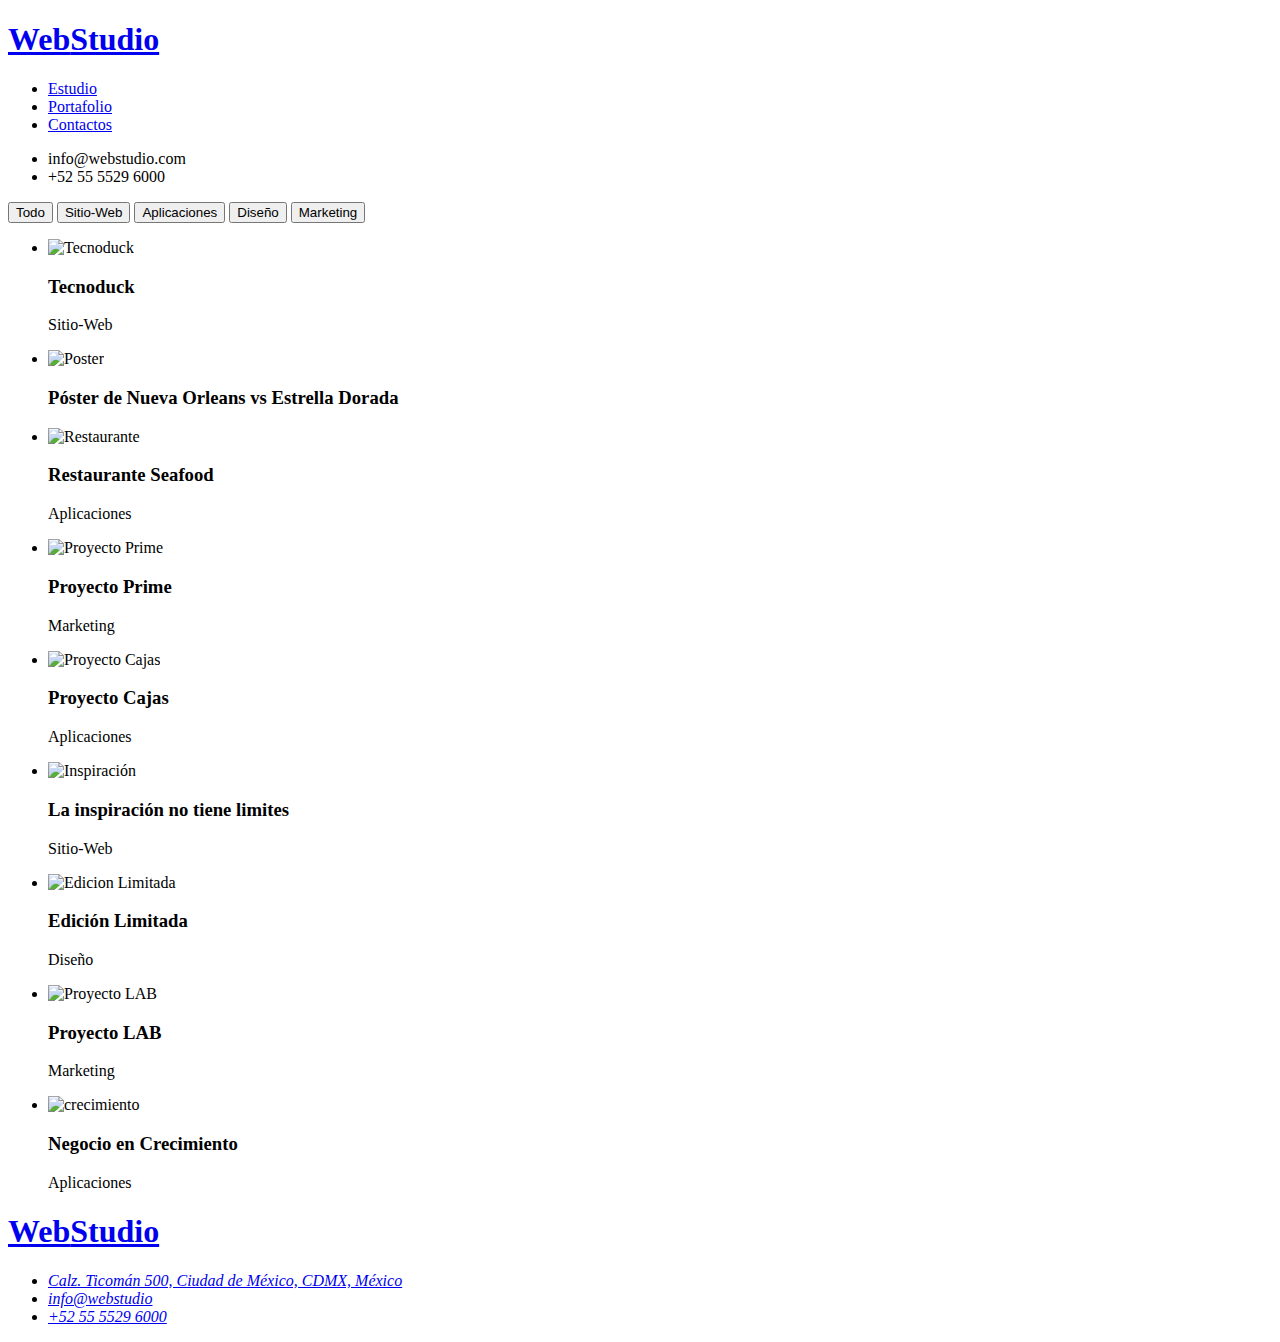
==== portafolio.html @ ca3809b7 "actualizacion 9" ====
<!DOCTYPE html>
<html lang="es">
  <head>
    <meta charset="UTF-8" />
    <meta http-equiv="X-UA-Compatible" content="IE=edge" />
    <meta name="viewport" content="width=device-width, initial-scale=1.0" />
    <title>Document</title>
    <link rel="stylesheet" href="/CSS/styles.css" />
    <link rel="preconnect" href="https://fonts.googleapis.com" />
    <link rel="preconnect" href="https://fonts.gstatic.com" crossorigin />
    <link href="https://fonts.googleapis.com/css2?family=Roboto:wght@900&display=swap"
      rel="stylesheet"
    />
  </head>
  <body>
    <header>
      <a href="#" class="titulo">
        <h1><span>Web</span>Studio</h1>
      <nav>
        <ul class="menu">
          <li><a href="#"> Estudio </a></li>
          <li><a href="portafolio.html">Portafolio </a></li>
          <li><a href="#">Contactos </a></li>
        </ul>
        <ul class="contactos">
          <li><a ref="mailto:info@webstudio.com">info@webstudio.com</a></li>
          <li><a ref="tel:+525555296000">+52 55 5529 6000</a></li>
        </ul>
      </nav>
    </header>
    <main>
      <section>
        <div class="botones"></div>
        <button type="button" class="boton1">Todo</button>
        <button type="button" class="boton2">Sitio-Web</button>
        <button type="button" class="boton3">Aplicaciones</button>
        <button type="button" class="boton4">Diseño</button>
        <button type="button" class="boton5">Marketing</button>
      </section>
      <section class="servicios">
        <ul class="img-container work">
          <li>
            <img
              src="images/tecnoduck.jpg"
              width="370"
              height="294"
              alt="Tecnoduck"
            />
            <h3>Tecnoduck</h3>
            <p>Sitio-Web</p>
          </li>
          <li>
            <img
              src="images/poster.jpg"
              width="370"
              height="294"
              alt="Poster"
            />
            <h3>Póster de Nueva Orleans vs Estrella Dorada</h3>
          </li>
          <li>
            <img
              src="images/restaurante.jpg"
              width="370"
              height="294"
              alt="Restaurante"
            />
            <h3>Restaurante Seafood</h3>
            <p>Aplicaciones</p>
          </li>
          <li>
            <img
              src="images/proyectoprime.jpg"
              width="370"
              height="294"
              alt="Proyecto Prime"
            />
            <h3>Proyecto Prime</h3>
            <p>Marketing</p>
          </li>
          <li>
            <img
              src="images/proyectocajas.jpg"
              width="370"
              height="294"
              alt="Proyecto Cajas"
            />
            <h3>Proyecto Cajas</h3>
            <p>Aplicaciones</p>
          </li>
          <li>
            <img
              src="images/inspiarcion.jpg"
              width="370"
              height="294"
              alt="Inspiración"
            />
            <h3>La inspiración no tiene limites</h3>
            <p>Sitio-Web</p>
          </li>
          <li>
            <img
              src="images/edlimitada.jpg"
              width="370"
              height="294"
              alt="Edicion Limitada"
            />
            <h3>Edición Limitada</h3>
            <p>Diseño</p>
          </li>
          <li>
            <img
              src="images/proyectolab.jpg"
              width="370"
              height="294"
              alt="Proyecto LAB"
            />
            <h3>Proyecto LAB</h3>
            <p>Marketing</p>
          </li>
          <li>
            <img
              src="images/crecimiento.jpg"
              width="370"
              height="294"
              alt="crecimiento"
            />
            <h3>Negocio en Crecimiento</h3>
            <p>Aplicaciones</p>
          </li>
        </ul>
      </section>
    </main>
    <footer>
      <a href="#" class="titulo">
        <h1><span>Web</span>Studio</h1>  </a>
      <address>
        <ul class="nav_contacto">
          <li>
            <a href="https://goo.gl/maps/j6cTYu9XQu7Mtogz7"
              target="_blank" rel="noopener noreferrer">Calz. Ticomán 500, Ciudad de México, CDMX, México</a
            >
          </li>
          <li><a href="mailto:Info@webstudio.com">info@webstudio</a></li>
          <li><a href="tel:+525555296000">+52 55 5529 6000</a></li>
        </ul>
      </address>
    </footer>
  </body>
</html>
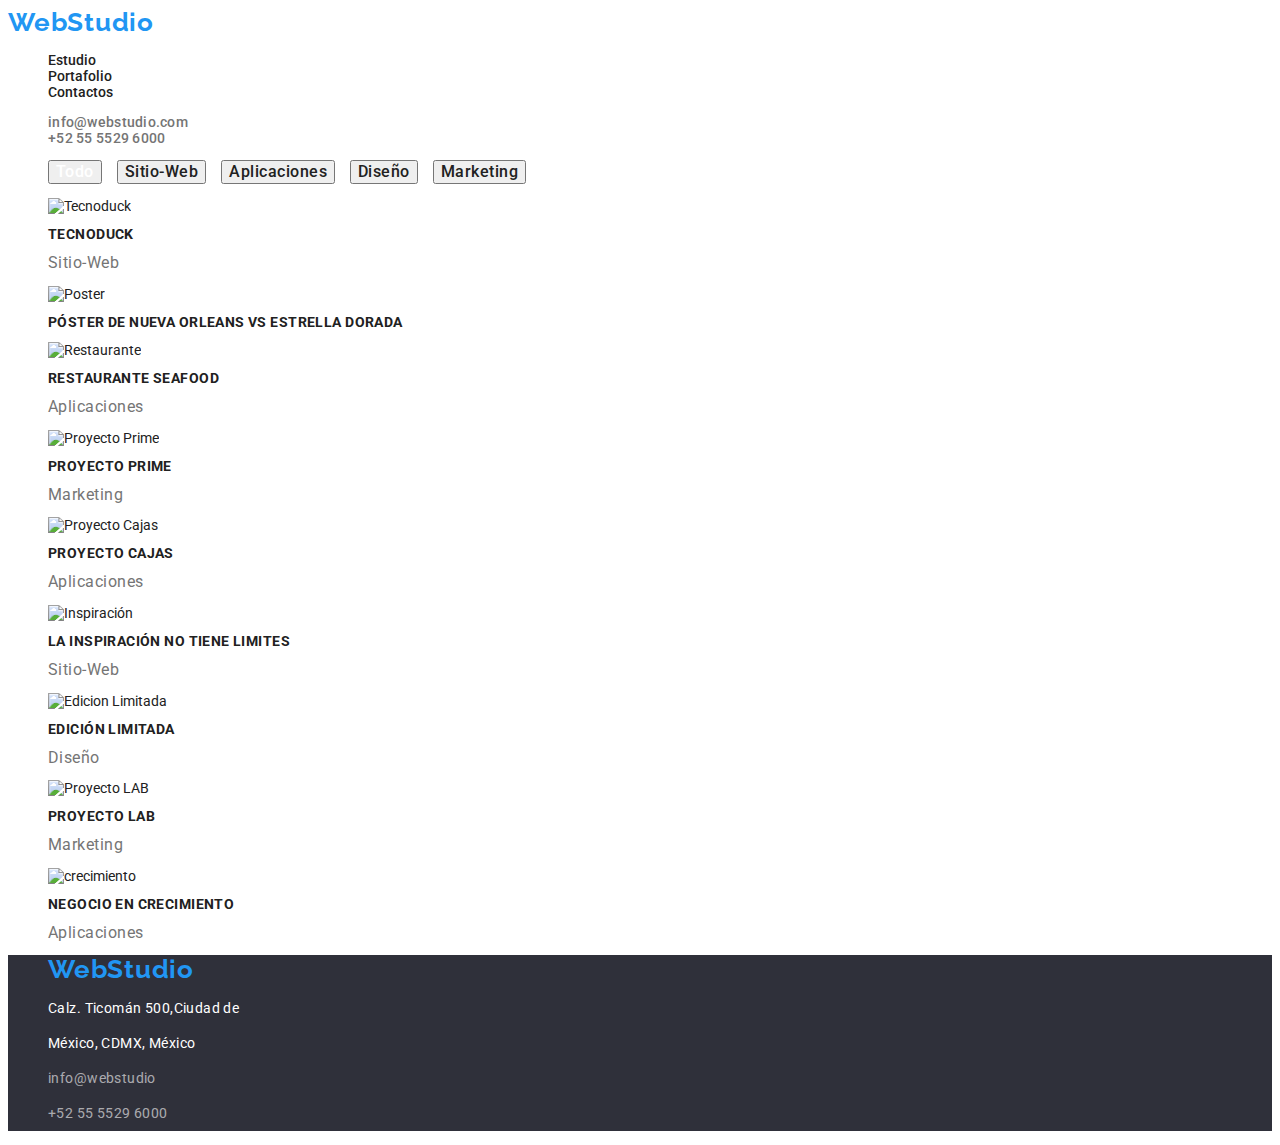
==== commit ad36d633: "act correcciones" ====
--- a/portafolio.html
+++ b/portafolio.html
@@ -5,17 +5,15 @@
     <meta http-equiv="X-UA-Compatible" content="IE=edge" />
     <meta name="viewport" content="width=device-width, initial-scale=1.0" />
     <title>Document</title>
-    <link rel="stylesheet" href="/CSS/styles.css" />
-    <link rel="preconnect" href="https://fonts.googleapis.com" />
-    <link rel="preconnect" href="https://fonts.gstatic.com" crossorigin />
-    <link href="https://fonts.googleapis.com/css2?family=Roboto:wght@900&display=swap"
-      rel="stylesheet"
-    />
+    <link rel="stylesheet" href="./CSS/styles.css" />
+    <link rel="preconnect" href="https://fonts.googleapis.com">
+<link rel="preconnect" href="https://fonts.gstatic.com" crossorigin>
+<link href="https://fonts.googleapis.com/css2?family=Raleway:ital,wght@0,500;0,700;0,900;1,400&family=Roboto:wght@900&display=swap" rel="stylesheet">
   </head>
   <body>
     <header>
       <a href="#" class="titulo">
-        <h1><span>Web</span>Studio</h1>
+        WebStudio
       <nav>
         <ul class="menu">
           <li><a href="#"> Estudio </a></li>
@@ -23,22 +21,29 @@
           <li><a href="#">Contactos </a></li>
         </ul>
         <ul class="contactos">
-          <li><a ref="mailto:info@webstudio.com">info@webstudio.com</a></li>
-          <li><a ref="tel:+525555296000">+52 55 5529 6000</a></li>
+          <li>
+            <a href="mailto:info@webstudio.com" class="correo"
+              >info@webstudio.com</a
+            >
+          </li>
+          <li>
+            <a href="tel:+525555296000" class="telefono">+52 55 5529 6000</a>
+          </li>
         </ul>
       </nav>
     </header>
     <main>
       <section>
-        <div class="botones"></div>
-        <button type="button" class="boton1">Todo</button>
-        <button type="button" class="boton2">Sitio-Web</button>
-        <button type="button" class="boton3">Aplicaciones</button>
-        <button type="button" class="boton4">Diseño</button>
-        <button type="button" class="boton5">Marketing</button>
-      </section>
-      <section class="servicios">
-        <ul class="img-container work">
+        <ul class="botones">
+          <li><button type="button" class="boton1">Todo</button></li>
+          <li><button type="button" class="boton2">Sitio-Web</button></li>
+          <li><button type="button" class="boton3">Aplicaciones</button></li>
+          <li><button type="button" class="boton4">Diseño</button></li>
+          <li><button type="button" class="boton5">Marketing</button></li>
+          
+        </ul>
+        
+              <ul class="img-container work">
           <li>
             <img
               src="images/tecnoduck.jpg"
@@ -132,17 +137,21 @@
       </section>
     </main>
     <footer>
-      <a href="#" class="titulo">
-        <h1><span>Web</span>Studio</h1>  </a>
+      
       <address>
         <ul class="nav_contacto">
           <li>
-            <a href="https://goo.gl/maps/j6cTYu9XQu7Mtogz7"
-              target="_blank" rel="noopener noreferrer">Calz. Ticomán 500, Ciudad de México, CDMX, México</a
-            >
+          <a
+            href="https://goo.gl/maps/j6cTYu9XQu7Mtogz7"
+            target="_blank"
+            rel="noopener noreferrer">
+            <li><a href="#" class="titulo"> WebStudio </a></li>
+            <li>Calz. Ticomán 500,Ciudad de</li>
+            <li>México, CDMX, México</li>
+              </li>            
           </li>
-          <li><a href="mailto:Info@webstudio.com">info@webstudio</a></li>
-          <li><a href="tel:+525555296000">+52 55 5529 6000</a></li>
+          <li><a href="mailto:Info@webstudio.com" class="contact-correo">info@webstudio</a></li>
+          <li><a href="tel:+525555296000" class="contact-telefono">+52 55 5529 6000</a></li>
         </ul>
       </address>
     </footer>
--- a/CSS/styles.css
+++ b/CSS/styles.css
@@ -0,0 +1,327 @@
+body {
+  font-family: 'Roboto', sans-serif;
+  font-size: 14px;
+  font-weight: 400;
+  list-style: 1;
+  color: #212121;
+}
+ul {
+  list-style: none;
+}
+
+a {
+  text-decoration: none;
+  color: currentColor;
+}
+.titulo {
+  text-decoration: none;
+  color: rgba(33, 150, 243, 1);
+  font-family: 'raleway', sans-serif;
+  font-weight: 700;
+  font-size: 26px;
+  line-height: 1.15;
+  text-align: right;
+  letter-spacing: 0.03em;
+}
+
+.menu a {
+  text-decoration: none;
+  font-family: 'Roboto';
+  font-style: normal;
+  font-weight: 500;
+  font-size: 14px;
+  line-height: 0.87;
+}
+.menu a:hover {
+  color: rgba(33, 150, 243, 1);
+}
+.principal {
+  color: rgba(33, 150, 243, 1);
+  text-decoration: none;
+  font-family: 'Roboto';
+  font-style: normal;
+  font-weight: 500;
+  font-size: 14px;
+  line-height: 0.87;
+  letter-spacing: 0.02em;
+}
+.portafolio {
+  color: rgba(33, 33, 33, 1);
+  font-family: 'Roboto';
+  font-style: normal;
+  font-weight: 500;
+  font-size: 14px;
+  line-height: 0.87;
+  letter-spacing: 0.02em;
+}
+
+.contactanos {
+  color: #070707;
+  text-decoration: none;
+}
+.contactanos:hover {
+  color: rgba(33, 150, 243, 1);
+}
+.contactos a {
+  text-decoration: none;
+}
+.contactos a:hover {
+  color: rgba(33, 150, 243, 1);
+}
+.correo {
+  color: rgba(117, 117, 117, 1);
+  font-family: 'Roboto';
+  font-style: normal;
+  font-weight: 500;
+  font-size: 14px;
+  line-height: 0, 87;
+  letter-spacing: 0.02em;
+}
+.correo:hover {
+  color: #2196f3;
+}
+.telefono {
+  color: rgba(117, 117, 117, 1);
+  font-family: 'Roboto';
+  font-style: normal;
+  font-weight: 500;
+  font-size: 14px;
+  line-height: 0.87;
+  letter-spacing: 0.02em;
+}
+
+.introduccion > h1 {
+  color: rgb(241, 241, 245);
+  background-color: #2f303a;
+  font-family: 'Roboto';
+  font-style: normal;
+  font-weight: 900;
+  font-size: 44px;
+  line-height: 1.36;
+  text-align: center;
+  letter-spacing: 0.02em;
+  text-transform: uppercase;
+}
+.mi-boton {
+  color: rgba(255, 255, 255, 1);
+  background-color: #2196f3;
+  width: 197;
+  height: 30;
+  text-align: center;
+  font-family: 'Roboto';
+  font-style: normal;
+  font-weight: 700;
+  font-size: 16px;
+  line-height: 2;
+  display: flex;
+  align-items: center;
+  text-align: center;
+  margin-left: auto;
+  margin-right: auto;
+  flex: none;
+  order: 0;
+  flex-grow: 0;
+}
+.servicios-prestados {
+  color: rgba(117, 117, 117, 1);
+  font-family: 'Roboto';
+  font-style: normal;
+  font-weight: 400;
+  font-size: 0.87;
+  line-height: 24px;
+}
+h3 {
+  color: #212121;
+  font-family: 'Roboto';
+  font-style: normal;
+  font-weight: 700;
+  font-size: 14px;
+  line-height: 0.87;
+  letter-spacing: 0.03em;
+  text-transform: uppercase;
+}
+h2 {
+  color: #212121;
+  font-family: 'Roboto';
+  font-style: normal;
+  font-weight: 700;
+  font-size: 36px;
+  line-height: 1.16;
+  text-align: center;
+  letter-spacing: 0.03em;
+}
+.img-container-work {
+  height: 323.7;
+  left: 215;
+  top: 1092.3;
+  background: url(.jpg);
+  mix-blend-mode: normal;
+}
+.computador {
+  width: 373.16px;
+  height: 323.7px;
+  left: 215px;
+  top: 1092.3px;
+  background: url();
+  mix-blend-mode: normal;
+}
+.celular {
+  width: 373.16px;
+  height: 323.7px;
+  left: 618.42px;
+  top: 1092.3px;
+  background: url();
+}
+.tablet {
+  width: 373.16px;
+  height: 323.7px;
+  left: 1015px;
+  top: 1092px;
+  background: url();
+}
+.img-container-team {
+  height: 260;
+  left: 515;
+  top: 1696;
+  background: url(.jpg);
+  border-radius: 0px;
+  mix-blend-mode: normal;
+}
+
+p {
+  color: #757575;
+  font-family: 'Roboto';
+  font-style: normal;
+  font-weight: 400;
+  font-size: 16px;
+  line-height: 0.84;
+  letter-spacing: 0.03em;
+}
+.ubicacion {
+  color: #ffffff;
+}
+
+.profesion {
+  color: #212121;
+  font-family: 'Roboto';
+  font-style: normal;
+  font-weight: 500;
+  font-size: 16px;
+  line-height: 0.84;
+
+  letter-spacing: 0.03em;
+}
+.nav_contacto {
+  background-color: #2f303a;
+  color: #ffffff;
+  font-family: 'Roboto';
+  font-style: normal;
+  font-weight: 400;
+  font-size: 14px;
+  line-height: 2.5;
+  letter-spacing: 0.03em;
+}
+.contact-correo {
+  color: rgba(255, 255, 255, 0.6);
+  font-family: 'Roboto';
+  font-style: normal;
+  font-weight: 400;
+  font-size: 14px;
+  line-height: 24px;
+  letter-spacing: 0.03em;
+}
+.contact-correo:hover {
+  color: #2196f3;
+}
+.contact-telefono {
+  color: rgba(255, 255, 255, 0.6);
+  font-family: 'Roboto';
+  font-style: normal;
+  font-weight: 400;
+  font-size: 14px;
+  line-height: 24px;
+  letter-spacing: 0.03em;
+}
+.contact-telefono:hover {
+  color: #2196f3;
+}
+/*Estilos portafolio*/
+.botones {
+  display: flex;
+}
+.boton1 {
+  font-family: 'Roboto';
+  font-style: normal;
+  font-weight: 500;
+  font-size: 16px;
+  line-height: 1.15;
+  text-align: center;
+  letter-spacing: 0.03em;
+  color: #ffffff;
+  margin-right: 15px;
+}
+.boton1:hover {
+  background: rgba(33, 150, 243, 1);
+}
+.boton2 {
+  font-family: 'Roboto';
+  font-style: normal;
+  font-weight: 500;
+  font-size: 16px;
+  line-height: 1.15;
+  text-align: center;
+  letter-spacing: 0.03em;
+  color: #212121;
+  margin-right: 15px;
+}
+.boton2:hover {
+  background: rgba(33, 150, 243, 1);
+}
+.boton3 {
+  font-family: 'Roboto';
+  font-style: normal;
+  font-weight: 500;
+  font-size: 16px;
+  line-height: 1.15;
+  text-align: center;
+  letter-spacing: 0.03em;
+  color: #212121;
+  margin-right: 15px;
+}
+.boton3:hover {
+  background: rgba(33, 150, 243, 1);
+}
+.boton4 {
+  font-family: 'Roboto';
+  font-style: normal;
+  font-weight: 500;
+  font-size: 16px;
+  line-height: 1.15;
+  text-align: center;
+  letter-spacing: 0.03em;
+  color: #212121;
+  margin-right: 15px;
+}
+.boton4:hover {
+  background: rgba(33, 150, 243, 1);
+}
+.boton5 {
+  font-family: 'Roboto';
+  font-style: normal;
+  font-weight: 500;
+  font-size: 16px;
+  line-height: 1.15;
+  text-align: center;
+  letter-spacing: 0.03em;
+  color: #212121;
+  margin-right: 15px;
+}
+.boton5:hover {
+  background: rgba(33, 150, 243, 1);
+}
+.servicios {
+  width: 370;
+  height: 294;
+  top: 274;
+  left: 215;
+}
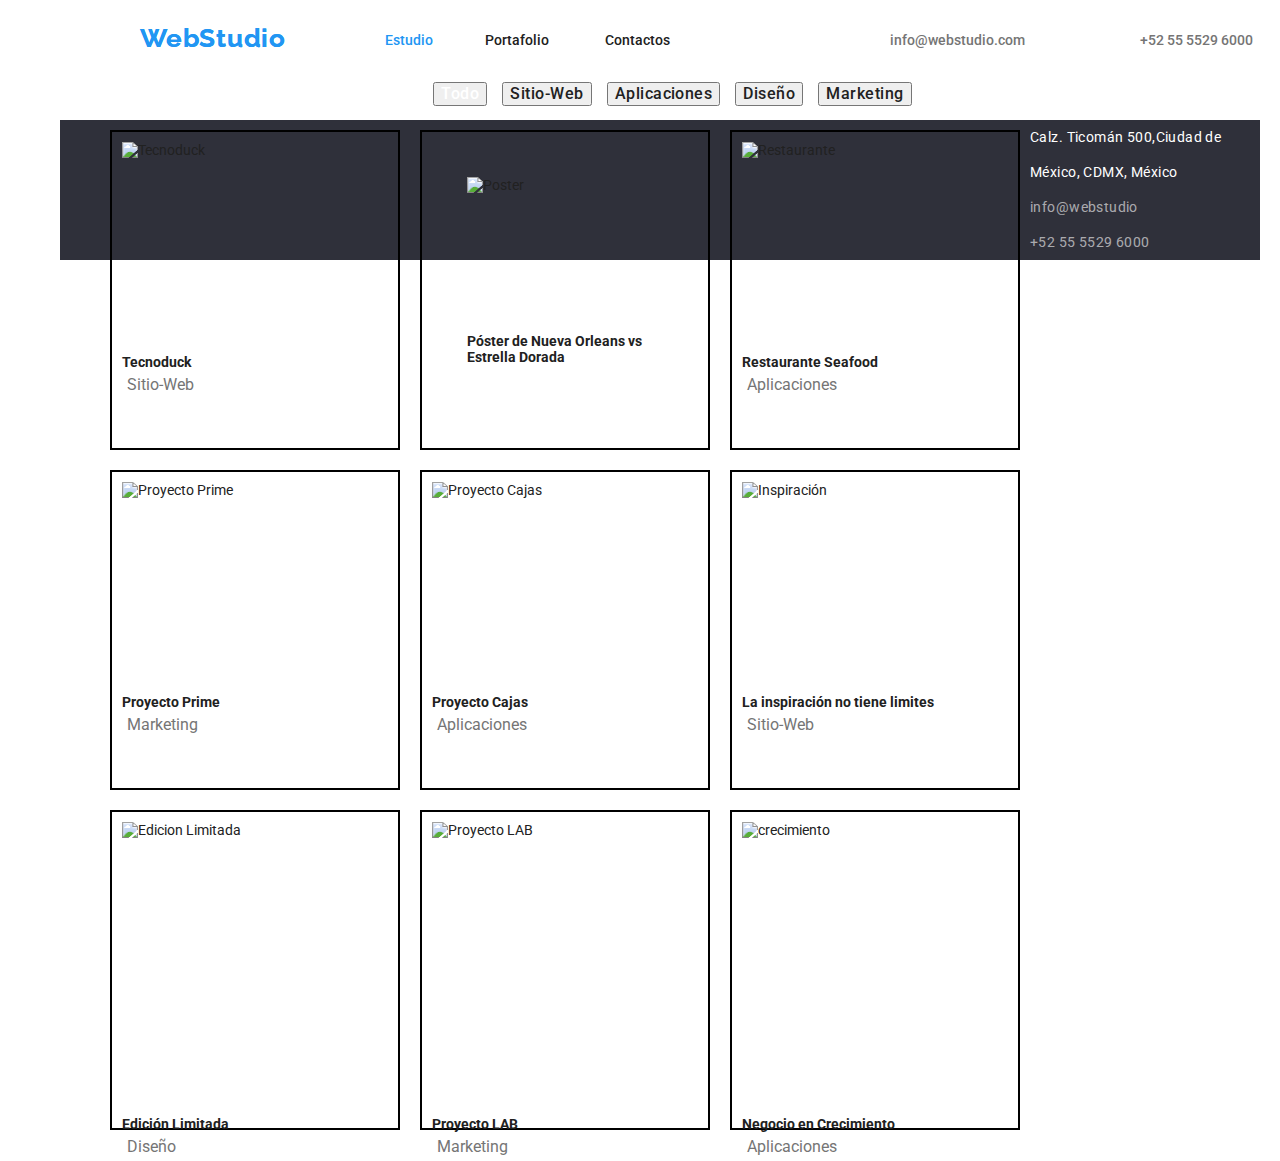
==== commit 58a82d39: "first commit" ====
--- a/portafolio.html
+++ b/portafolio.html
@@ -6,153 +6,189 @@
     <meta name="viewport" content="width=device-width, initial-scale=1.0" />
     <title>Document</title>
     <link rel="stylesheet" href="./CSS/styles.css" />
-    <link rel="preconnect" href="https://fonts.googleapis.com">
-<link rel="preconnect" href="https://fonts.gstatic.com" crossorigin>
-<link href="https://fonts.googleapis.com/css2?family=Raleway:ital,wght@0,500;0,700;0,900;1,400&family=Roboto:wght@900&display=swap" rel="stylesheet">
+    <link
+      rel="stylesheet"
+      href="https://cdnjs.cloudflare.com/ajax/libs/normalize/8.0.1/normalize.min.css"
+    />
+    <link rel="preconnect" href="https://fonts.googleapis.com" />
+    <link rel="preconnect" href="https://fonts.gstatic.com" crossorigin />
+    <link
+      href="https://fonts.googleapis.com/css2?family=Raleway:ital,wght@0,500;0,700;0,900;1,400&family=Roboto:wght@900&display=swap"
+      rel="stylesheet"
+    />
   </head>
-  <body>
+  <body class="contenedor">
     <header>
-      <a href="#" class="titulo">
-        WebStudio
       <nav>
-        <ul class="menu">
-          <li><a href="#"> Estudio </a></li>
-          <li><a href="portafolio.html">Portafolio </a></li>
-          <li><a href="#">Contactos </a></li>
-        </ul>
-        <ul class="contactos">
-          <li>
-            <a href="mailto:info@webstudio.com" class="correo"
-              >info@webstudio.com</a
-            >
-          </li>
-          <li>
-            <a href="tel:+525555296000" class="telefono">+52 55 5529 6000</a>
-          </li>
-        </ul>
+        <div class="encabezado">
+          <a href="#" class="titulo">WebStudio</a>
+          <ul class="menu">
+            <li><a href="#" class="principal"> Estudio </a></li>
+            <li>
+              <a href="portafolio.html " class="portafolio">Portafolio </a>
+            </li>
+            <li><a href="#" class="contactos">Contactos </a></li>
+            <li>
+              <a href="mailto:info@webstudio.com" class="correo"
+                >info@webstudio.com</a
+              >
+            </li>
+            <li>
+              <a href="tel:+525555296000" class="telefono">+52 55 5529 6000</a>
+            </li>
+          </ul>
+        </div>
       </nav>
     </header>
-    <main>
-      <section>
-        <ul class="botones">
-          <li><button type="button" class="boton1">Todo</button></li>
-          <li><button type="button" class="boton2">Sitio-Web</button></li>
-          <li><button type="button" class="boton3">Aplicaciones</button></li>
-          <li><button type="button" class="boton4">Diseño</button></li>
-          <li><button type="button" class="boton5">Marketing</button></li>
-          
-        </ul>
-        
-              <ul class="img-container work">
-          <li>
-            <img
-              src="images/tecnoduck.jpg"
-              width="370"
-              height="294"
-              alt="Tecnoduck"
-            />
-            <h3>Tecnoduck</h3>
-            <p>Sitio-Web</p>
-          </li>
-          <li>
-            <img
-              src="images/poster.jpg"
-              width="370"
-              height="294"
-              alt="Poster"
-            />
-            <h3>Póster de Nueva Orleans vs Estrella Dorada</h3>
-          </li>
-          <li>
-            <img
-              src="images/restaurante.jpg"
-              width="370"
-              height="294"
-              alt="Restaurante"
-            />
-            <h3>Restaurante Seafood</h3>
-            <p>Aplicaciones</p>
-          </li>
-          <li>
-            <img
-              src="images/proyectoprime.jpg"
-              width="370"
-              height="294"
-              alt="Proyecto Prime"
-            />
-            <h3>Proyecto Prime</h3>
-            <p>Marketing</p>
-          </li>
-          <li>
-            <img
-              src="images/proyectocajas.jpg"
-              width="370"
-              height="294"
-              alt="Proyecto Cajas"
-            />
-            <h3>Proyecto Cajas</h3>
-            <p>Aplicaciones</p>
-          </li>
-          <li>
-            <img
-              src="images/inspiarcion.jpg"
-              width="370"
-              height="294"
-              alt="Inspiración"
-            />
-            <h3>La inspiración no tiene limites</h3>
-            <p>Sitio-Web</p>
-          </li>
-          <li>
-            <img
-              src="images/edlimitada.jpg"
-              width="370"
-              height="294"
-              alt="Edicion Limitada"
-            />
-            <h3>Edición Limitada</h3>
-            <p>Diseño</p>
-          </li>
-          <li>
-            <img
-              src="images/proyectolab.jpg"
-              width="370"
-              height="294"
-              alt="Proyecto LAB"
-            />
-            <h3>Proyecto LAB</h3>
-            <p>Marketing</p>
-          </li>
-          <li>
-            <img
-              src="images/crecimiento.jpg"
-              width="370"
-              height="294"
-              alt="crecimiento"
-            />
-            <h3>Negocio en Crecimiento</h3>
-            <p>Aplicaciones</p>
-          </li>
-        </ul>
+    <main class="contenedor-portafolio">
+      <section class="container-botones">
+        <div>
+          <ul class="botones">
+            <li><button type="button" class="boton1">Todo</button></li>
+            <li><button type="button" class="boton2">Sitio-Web</button></li>
+            <li><button type="button" class="boton3">Aplicaciones</button></li>
+            <li><button type="button" class="boton4">Diseño</button></li>
+            <li><button type="button" class="boton5">Marketing</button></li>
+          </ul>
+        </div>
+        <div>
+          <ul class="img-container work">
+            <div class="img1">
+              <li>
+                <img
+                  src="images/tecnoduck.jpg"
+                  width="370"
+                  height="294"
+                  alt="Tecnoduck"
+                />
+                <h3>Tecnoduck</h3>
+                <p>Sitio-Web</p>
+              </li>
+            </div>
+
+            <div class="img2">
+              <li>
+                <img
+                  src="images/poster.jpg"
+                  width="370"
+                  height="294"
+                  alt="Poster"
+                />
+                <h3>Póster de Nueva Orleans vs Estrella Dorada</h3>
+              </li>
+            </div>
+
+            <div class="img3">
+              <li>
+                <img
+                  src="images/restaurante.jpg"
+                  width="370"
+                  height="294"
+                  alt="Restaurante"
+                />
+                <h3>Restaurante Seafood</h3>
+                <p>Aplicaciones</p>
+              </li>
+            </div>
+
+            <div class="img4">
+              <li>
+                <img
+                  src="images/proyectoprime.jpg"
+                  width="370"
+                  height="294"
+                  alt="Proyecto Prime"
+                />
+                <h3>Proyecto Prime</h3>
+                <p>Marketing</p>
+              </li>
+            </div>
+
+            <div class="img5">
+              <li>
+                <img
+                  src="images/proyectocajas.jpg"
+                  width="370"
+                  height="294"
+                  alt="Proyecto Cajas"
+                />
+                <h3>Proyecto Cajas</h3>
+                <p>Aplicaciones</p>
+              </li>
+            </div>
+
+            <div class="img6">
+              <li>
+                <img
+                  src="images/inspiarcion.jpg"
+                  width="370"
+                  height="294"
+                  alt="Inspiración"
+                />
+                <h3>La inspiración no tiene limites</h3>
+                <p>Sitio-Web</p>
+              </li>
+            </div>
+
+            <div class="img7">
+              <li>
+                <img
+                  src="images/edlimitada.jpg"
+                  width="370"
+                  height="294"
+                  alt="Edicion Limitada"
+                />
+                <h3>Edición Limitada</h3>
+                <p>Diseño</p>
+              </li>
+            </div>
+
+            <div class="img8">
+              <li>
+                <img
+                  src="images/proyectolab.jpg"
+                  width="370"
+                  height="294"
+                  alt="Proyecto LAB"
+                />
+                <h3>Proyecto LAB</h3>
+                <p>Marketing</p>
+              </li>
+            </div>
+
+            <div class="img9">
+              <li>
+                <img
+                  src="images/crecimiento.jpg"
+                  width="370"
+                  height="294"
+                  alt="crecimiento"
+                />
+                <h3>Negocio en Crecimiento</h3>
+                <p>Aplicaciones</p>
+              </li>
+            </div>
+          </ul>
+        </div>
       </section>
     </main>
+
     <footer>
-      
+
       <address>
-        <ul class="nav_contacto">
-          <li>
-          <a
-            href="https://goo.gl/maps/j6cTYu9XQu7Mtogz7"
-            target="_blank"
-            rel="noopener noreferrer">
+        <div class="container-portafolio">
+          <ul class="nav_contacto">
+            <li>
+              <a  href="https://goo.gl/maps/j6cTYu9XQu7Mtogz7" target="_blank" rel="noopener noreferrer">
             <li><a href="#" class="titulo"> WebStudio </a></li>
             <li>Calz. Ticomán 500,Ciudad de</li>
             <li>México, CDMX, México</li>
-              </li>            
-          </li>
-          <li><a href="mailto:Info@webstudio.com" class="contact-correo">info@webstudio</a></li>
-          <li><a href="tel:+525555296000" class="contact-telefono">+52 55 5529 6000</a></li>
-        </ul>
+            <li><a href="mailto:Info@webstudio.com" class="contact-correo"
+                >info@webstudio</a></li>
+            <li><a href="tel:+525555296000" class="contact-telefono"
+                >+52 55 5529 6000</a></li>
+          </ul>
+        </div>
       </address>
     </footer>
   </body>
--- a/CSS/styles.css
+++ b/CSS/styles.css
@@ -4,6 +4,51 @@
   font-weight: 400;
   list-style: 1;
   color: #212121;
+}
+
+.contenedor {
+  width: 1200px;
+  background-color: #ffffff;
+  margin: auto;
+  padding: 20px;
+  position: relative;
+  padding-bottom: 3em;
+  min-height: 100vh;
+}
+
+h1,
+h2,
+h3,
+h4,
+h5,
+h6,
+p {
+  margin: 0;
+}
+html {
+  box-sizing: border-box;
+}
+*,
+*::after,
+*::before {
+  box-sizing: inherit;
+}
+img {
+  display: block;
+  max-width: 100%;
+  height: auto;
+}
+address {
+  font-style: normal;
+}
+.link {
+  text-decoration: none;
+  color: inherit;
+}
+.list {
+  list-style: none;
+  padding: 0;
+  margin: 0;
 }
 ul {
   list-style: none;
@@ -13,8 +58,13 @@
   text-decoration: none;
   color: currentColor;
 }
+.encabezado {
+  width: 1200px;
+  text-decoration: none;
+  display: flex;
+  padding: 10px;
+}
 .titulo {
-  text-decoration: none;
   color: rgba(33, 150, 243, 1);
   font-family: 'raleway', sans-serif;
   font-weight: 700;
@@ -22,28 +72,27 @@
   line-height: 1.15;
   text-align: right;
   letter-spacing: 0.03em;
-}
-
-.menu a {
-  text-decoration: none;
-  font-family: 'Roboto';
-  font-style: normal;
-  font-weight: 500;
-  font-size: 14px;
-  line-height: 0.87;
+  position: absolute;
+  width: 140px;
+  height: 31px;
+  left: 100px;
+  top: 24px;
 }
 .menu a:hover {
   color: rgba(33, 150, 243, 1);
 }
 .principal {
   color: rgba(33, 150, 243, 1);
-  text-decoration: none;
-  font-family: 'Roboto';
-  font-style: normal;
-  font-weight: 500;
-  font-size: 14px;
-  line-height: 0.87;
-  letter-spacing: 0.02em;
+
+  font-family: 'Roboto';
+  font-style: normal;
+  font-weight: 500;
+  font-size: 14px;
+  position: absolute;
+  width: 49px;
+  height: 16px;
+  left: 345px;
+  top: 32px;
 }
 .portafolio {
   color: rgba(33, 33, 33, 1);
@@ -51,19 +100,23 @@
   font-style: normal;
   font-weight: 500;
   font-size: 14px;
-  line-height: 0.87;
-  letter-spacing: 0.02em;
-}
-
-.contactanos {
-  color: #070707;
-  text-decoration: none;
-}
-.contactanos:hover {
-  color: rgba(33, 150, 243, 1);
-}
-.contactos a {
-  text-decoration: none;
+  position: absolute;
+  width: 65px;
+  height: 16px;
+  left: 445px;
+  top: 32px;
+}
+
+.contactos {
+  font-family: 'Roboto';
+  font-style: normal;
+  font-weight: 500;
+  font-size: 14px;
+  position: absolute;
+  width: 59px;
+  height: 16px;
+  left: 565px;
+  top: 32px;
 }
 .contactos a:hover {
   color: rgba(33, 150, 243, 1);
@@ -74,8 +127,11 @@
   font-style: normal;
   font-weight: 500;
   font-size: 14px;
-  line-height: 0, 87;
-  letter-spacing: 0.02em;
+  position: absolute;
+  width: 135px;
+  height: 16px;
+  left: 850px;
+  top: 32px;
 }
 .correo:hover {
   color: #2196f3;
@@ -86,49 +142,61 @@
   font-style: normal;
   font-weight: 500;
   font-size: 14px;
-  line-height: 0.87;
-  letter-spacing: 0.02em;
-}
-
-.introduccion > h1 {
+  position: absolute;
+  width: 118px;
+  height: 16px;
+  left: 1100px;
+  top: 32px;
+}
+.seccion-principal {
+  width: 1200px;
+  height: 400px;
+  top: 80px;
+  left: -4px;
+  background-color: #2f303a;
+  display: flex;
+}
+
+.introduccion {
+  width: 696px;
+  height: 120px;
   color: rgb(241, 241, 245);
-  background-color: #2f303a;
   font-family: 'Roboto';
   font-style: normal;
   font-weight: 900;
-  font-size: 44px;
-  line-height: 1.36;
-  text-align: center;
-  letter-spacing: 0.02em;
-  text-transform: uppercase;
+  font-size: 20px;
+  padding: 35px;
+  margin-top: 80px;
+  margin-left: 200px;
+  text-align: center;
 }
 .mi-boton {
   color: rgba(255, 255, 255, 1);
   background-color: #2196f3;
-  width: 197;
-  height: 30;
+  width: 261px;
+  height: 50px;
   text-align: center;
   font-family: 'Roboto';
   font-style: normal;
   font-weight: 700;
   font-size: 16px;
-  line-height: 2;
-  display: flex;
+  border-bottom-left-radius: 0%;
+  justify-content: center;
   align-items: center;
-  text-align: center;
-  margin-left: auto;
-  margin-right: auto;
-  flex: none;
-  order: 0;
-  flex-grow: 0;
+  padding: 10px 32px;
+  border-radius: 4px;
 }
 .servicios-prestados {
   color: rgba(117, 117, 117, 1);
   font-family: 'Roboto';
   font-style: normal;
   font-weight: 400;
-  font-size: 0.87;
-  line-height: 24px;
+  display: flex;
+  margin-right: 50px;
+}
+.servicios-ofertados {
+  display: flex;
+  padding: 20px;
 }
 h3 {
   color: #212121;
@@ -136,56 +204,104 @@
   font-style: normal;
   font-weight: 700;
   font-size: 14px;
-  line-height: 0.87;
-  letter-spacing: 0.03em;
-  text-transform: uppercase;
-}
+}
+
 h2 {
   color: #212121;
   font-family: 'Roboto';
   font-style: normal;
   font-weight: 700;
   font-size: 36px;
-  line-height: 1.16;
-  text-align: center;
-  letter-spacing: 0.03em;
-}
+  text-align: center;
+  padding: 10px;
+}
+.equipo {
+  width: 100%;
+  flex-grow: 23%;
+}
+
 .img-container-work {
-  height: 323.7;
-  left: 215;
-  top: 1092.3;
-  background: url(.jpg);
-  mix-blend-mode: normal;
+  width: 100%;
+  display: flex;
+  justify-content: space-around;
+  align-items: center;
+  align-content: center;
+  margin-right: 20px;
 }
 .computador {
   width: 373.16px;
   height: 323.7px;
   left: 215px;
   top: 1092.3px;
-  background: url();
-  mix-blend-mode: normal;
 }
 .celular {
   width: 373.16px;
   height: 323.7px;
   left: 618.42px;
   top: 1092.3px;
-  background: url();
 }
 .tablet {
   width: 373.16px;
   height: 323.7px;
   left: 1015px;
   top: 1092px;
-  background: url();
-}
+}
+
 .img-container-team {
-  height: 260;
-  left: 515;
-  top: 1696;
-  background: url(.jpg);
-  border-radius: 0px;
-  mix-blend-mode: normal;
+  background-color: rgba(245, 244, 250, 1);
+
+  width: 1200px;
+  height: 648px;
+  left: 0px;
+  top: 1510px;
+}
+.nuestro-equipo {
+  padding: 20px;
+  text-align: center;
+  padding: 50px;
+  align-items: center;
+}
+/*.equipo {*/
+.team1 {
+  padding: 10px;
+  margin: 10px;
+  float: left;
+  width: 270px;
+  height: 368px;
+  left: 208px;
+  top: 1696px;
+  background: #ffffff;
+  padding: 20px;
+}
+.team2 {
+  padding: 10px;
+  margin-bottom: 10px;
+  float: left;
+  width: 270px;
+  height: 368px;
+  left: 520px;
+  top: 1696px;
+  background: #ffffff;
+}
+.team3 {
+  padding: 10px;
+  margin: 10px;
+  float: left;
+  width: 270px;
+  height: 368px;
+  left: 822px;
+  top: 1696px;
+  background: #ffffff;
+}
+.team4 {
+  padding: 10px;
+  margin: 10px;
+  float: left;
+  width: 270px;
+  height: 368px;
+  left: 1115px;
+  top: 1696px;
+  background: #ffffff;
 }
 
 p {
@@ -194,8 +310,7 @@
   font-style: normal;
   font-weight: 400;
   font-size: 16px;
-  line-height: 0.84;
-  letter-spacing: 0.03em;
+  padding: 5px;
 }
 .ubicacion {
   color: #ffffff;
@@ -207,19 +322,21 @@
   font-style: normal;
   font-weight: 500;
   font-size: 16px;
-  line-height: 0.84;
-
-  letter-spacing: 0.03em;
+  align-items: center;
+  text-align: center;
+  padding: 20px;
+}
+.profesion-team {
+  text-align: center;
 }
 .nav_contacto {
+  width: 1200px;
   background-color: #2f303a;
   color: #ffffff;
   font-family: 'Roboto';
   font-style: normal;
   font-weight: 400;
   font-size: 14px;
-  line-height: 2.5;
-  letter-spacing: 0.03em;
 }
 .contact-correo {
   color: rgba(255, 255, 255, 0.6);
@@ -245,9 +362,21 @@
 .contact-telefono:hover {
   color: #2196f3;
 }
+.equipo {
+  display: inline-block;
+}
 /*Estilos portafolio*/
+.contenedor-portafolio {
+  width: 1200px;
+  margin: auto;
+  justify-content: space-between;
+  align-items: center;
+}
+
 .botones {
   display: flex;
+  align-items: center;
+  justify-content: center;
 }
 .boton1 {
   font-family: 'Roboto';
@@ -319,9 +448,89 @@
 .boton5:hover {
   background: rgba(33, 150, 243, 1);
 }
-.servicios {
-  width: 370;
-  height: 294;
-  top: 274;
-  left: 215;
-}
+
+.img1 {
+  padding: 10px;
+  margin: 10px;
+  border: 2px solid black;
+  float: left;
+  width: 290px;
+  height: 320px;
+}
+.img2 {
+  padding: 45px;
+  margin: 10px;
+  float: left;
+  border: 2px solid black;
+  width: 290px;
+  height: 320px;
+}
+.img3 {
+  padding: 10px;
+  margin: 10px;
+  float: left;
+  border: 2px solid black;
+  width: 290px;
+  height: 320px;
+}
+.img4 {
+  padding: 10px;
+  margin: 10px;
+  float: left;
+  border: 2px solid black;
+  width: 290px;
+  height: 320px;
+}
+.img5 {
+  padding: 10px;
+  float: left;
+  margin: 10px;
+  border: 2px solid black;
+  width: 290px;
+  height: 320px;
+}
+.img6 {
+  float: left;
+  padding: 10px;
+  margin: 10px;
+  border: 2px solid black;
+  width: 290px;
+  height: 320px;
+}
+.img7 {
+  display: flex;
+  float: left;
+  padding: 10px;
+  margin: 10px;
+  border: 2px solid black;
+  width: 290px;
+  height: 320px;
+}
+.img8 {
+  display: flex;
+  float: left;
+  padding: 10px;
+  margin: 10px;
+  border: 2px solid black;
+  width: 290px;
+  height: 320px;
+}
+.img9 {
+  display: flex;
+  float: left;
+  padding: 10px;
+  margin: 10px;
+  border: 2px solid black;
+  width: 290px;
+  height: 320px;
+}
+.container-portafolio {
+  background-color: #2f303a;
+  color: #ffffff;
+  font-family: 'Roboto';
+  font-style: normal;
+  font-weight: 400;
+  font-size: 14px;
+  line-height: 2.5;
+  letter-spacing: 0.03em;
+}
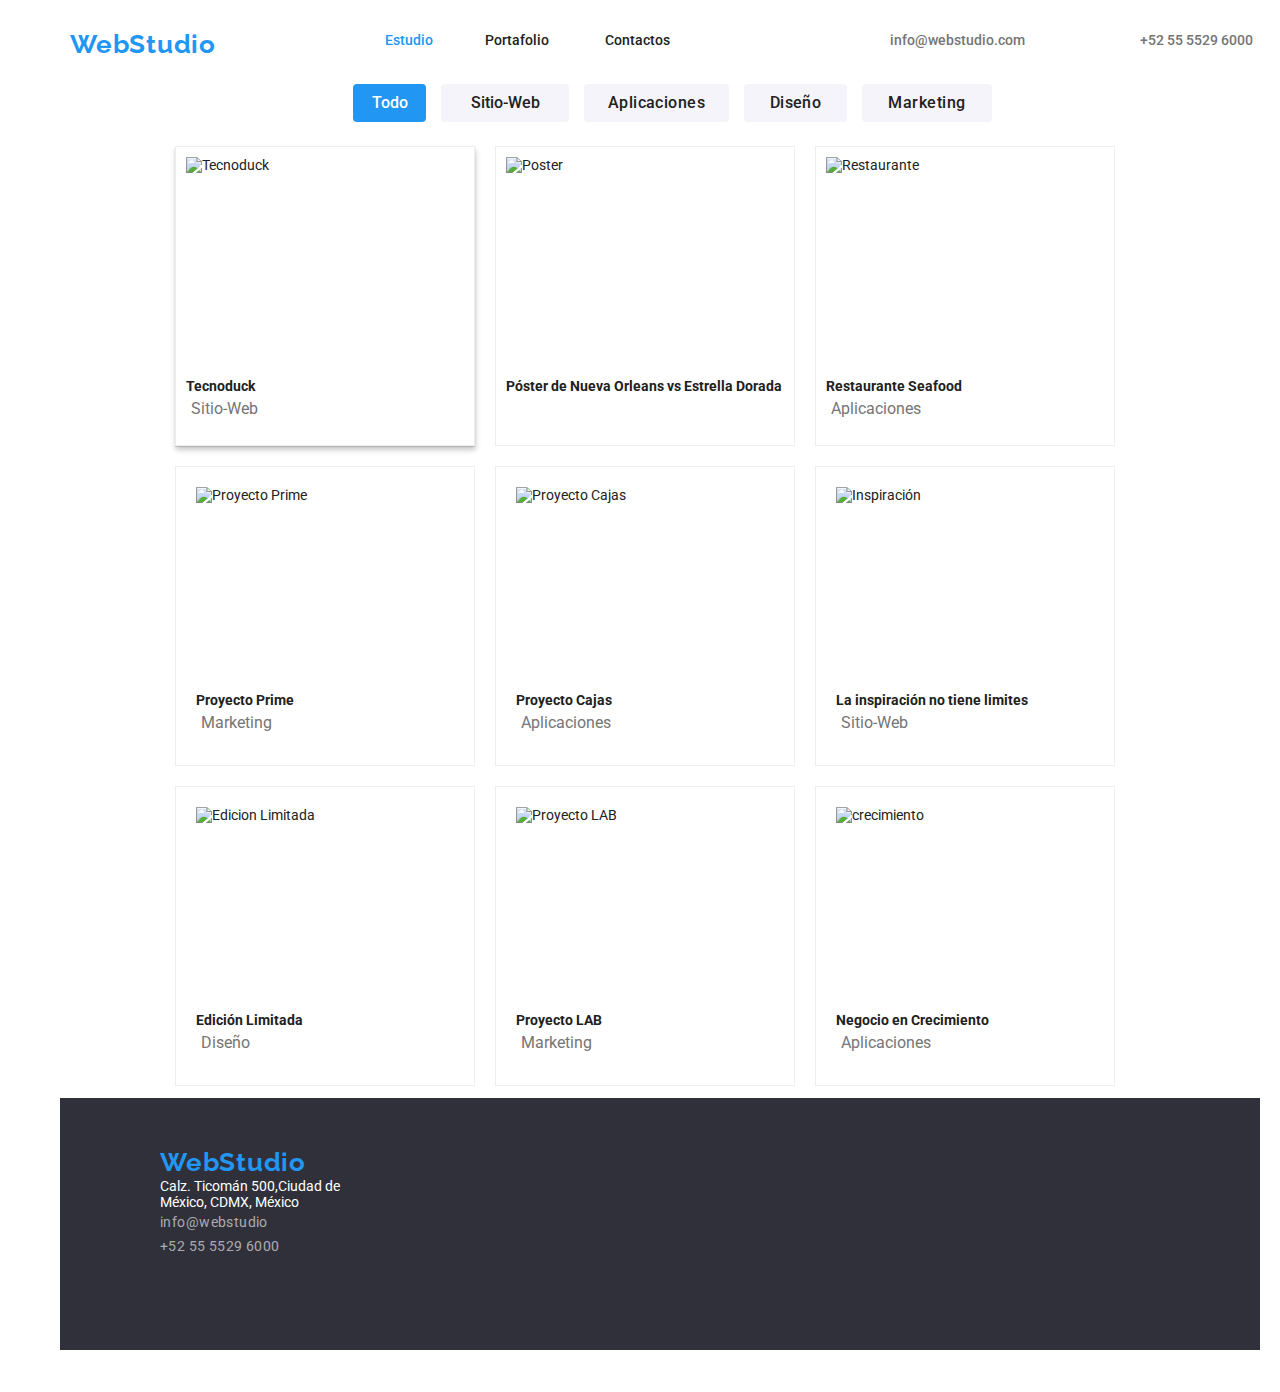
==== commit 38609cac: "first commit" ====
--- a/portafolio.html
+++ b/portafolio.html
@@ -40,9 +40,9 @@
         </div>
       </nav>
     </header>
-    <main class="contenedor-portafolio">
-      <section class="container-botones">
-        <div>
+    <main>
+      <section class="contenedor-portafolio">
+        <div class="container-botones">
           <ul class="botones">
             <li><button type="button" class="boton1">Todo</button></li>
             <li><button type="button" class="boton2">Sitio-Web</button></li>
@@ -51,8 +51,8 @@
             <li><button type="button" class="boton5">Marketing</button></li>
           </ul>
         </div>
-        <div>
-          <ul class="img-container work">
+        <div class="img-container-portafolio">
+          <ul>
             <div class="img1">
               <li>
                 <img
@@ -174,19 +174,30 @@
     </main>
 
     <footer>
-
       <address>
-        <div class="container-portafolio">
+        <div class="container">
           <ul class="nav_contacto">
             <li>
-              <a  href="https://goo.gl/maps/j6cTYu9XQu7Mtogz7" target="_blank" rel="noopener noreferrer">
+              <a
+                href="https://goo.gl/maps/j6cTYu9XQu7Mtogz7"
+                target="_blank"
+                rel="noopener noreferrer"
+              ></a>
+            </li>
+
             <li><a href="#" class="titulo"> WebStudio </a></li>
             <li>Calz. Ticomán 500,Ciudad de</li>
             <li>México, CDMX, México</li>
-            <li><a href="mailto:Info@webstudio.com" class="contact-correo"
-                >info@webstudio</a></li>
-            <li><a href="tel:+525555296000" class="contact-telefono"
-                >+52 55 5529 6000</a></li>
+            <li>
+              <a href="mailto:Info@webstudio.com" class="contact-correo"
+                >info@webstudio</a
+              >
+            </li>
+            <li>
+              <a href="tel:+525555296000" class="contact-telefono"
+                >+52 55 5529 6000</a
+              >
+            </li>
           </ul>
         </div>
       </address>
--- a/CSS/styles.css
+++ b/CSS/styles.css
@@ -72,11 +72,6 @@
   line-height: 1.15;
   text-align: right;
   letter-spacing: 0.03em;
-  position: absolute;
-  width: 140px;
-  height: 31px;
-  left: 100px;
-  top: 24px;
 }
 .menu a:hover {
   color: rgba(33, 150, 243, 1);
@@ -167,7 +162,7 @@
   font-size: 20px;
   padding: 35px;
   margin-top: 80px;
-  margin-left: 200px;
+  margin-left: 250px;
   text-align: center;
 }
 .mi-boton {
@@ -185,6 +180,7 @@
   align-items: center;
   padding: 10px 32px;
   border-radius: 4px;
+  border: 1px #2196f3;
 }
 .servicios-prestados {
   color: rgba(117, 117, 117, 1);
@@ -221,11 +217,9 @@
 }
 
 .img-container-work {
-  width: 100%;
   display: flex;
-  justify-content: space-around;
+  justify-content: space-between;
   align-items: center;
-  align-content: center;
   margin-right: 20px;
 }
 .computador {
@@ -233,6 +227,7 @@
   height: 323.7px;
   left: 215px;
   top: 1092.3px;
+  left: 10px;
 }
 .celular {
   width: 373.16px;
@@ -249,7 +244,6 @@
 
 .img-container-team {
   background-color: rgba(245, 244, 250, 1);
-
   width: 1200px;
   height: 648px;
   left: 0px;
@@ -272,16 +266,19 @@
   top: 1696px;
   background: #ffffff;
   padding: 20px;
+  border-radius: 0px 0px 4px 4px;
 }
 .team2 {
   padding: 10px;
-  margin-bottom: 10px;
+  margin: 10px;
   float: left;
   width: 270px;
   height: 368px;
-  left: 520px;
+  left: 515px;
   top: 1696px;
   background: #ffffff;
+  border-radius: 0px 0px 4px 4px;
+  border: none;
 }
 .team3 {
   padding: 10px;
@@ -291,7 +288,9 @@
   height: 368px;
   left: 822px;
   top: 1696px;
-  background: #ffffff;
+  border-radius: 0px 0px 4px 4px;
+  background-color: #ffffff;
+  border: 10px #ffffff;
 }
 .team4 {
   padding: 10px;
@@ -299,9 +298,10 @@
   float: left;
   width: 270px;
   height: 368px;
-  left: 1115px;
+  left: 822px;
   top: 1696px;
   background: #ffffff;
+  border-radius: 0px 0px 4px 4px;
 }
 
 p {
@@ -337,6 +337,8 @@
   font-style: normal;
   font-weight: 400;
   font-size: 14px;
+  padding-top: 50px;
+  padding-left: 100px;
 }
 .contact-correo {
   color: rgba(255, 255, 255, 0.6);
@@ -368,9 +370,7 @@
 /*Estilos portafolio*/
 .contenedor-portafolio {
   width: 1200px;
-  margin: auto;
-  justify-content: space-between;
-  align-items: center;
+  height: 1000px;
 }
 
 .botones {
@@ -385,9 +385,15 @@
   font-size: 16px;
   line-height: 1.15;
   text-align: center;
-  letter-spacing: 0.03em;
   color: #ffffff;
   margin-right: 15px;
+  width: 73px;
+  height: 38px;
+  left: calc(50% - 73px / 2 - 268.5px);
+  top: calc(50% - 38px / 2 - 735px);
+  background: #2196f3;
+  border-radius: 4px;
+  border: 1px #2196f3;
 }
 .boton1:hover {
   background: rgba(33, 150, 243, 1);
@@ -399,9 +405,15 @@
   font-size: 16px;
   line-height: 1.15;
   text-align: center;
-  letter-spacing: 0.03em;
   color: #212121;
   margin-right: 15px;
+  width: 128px;
+  height: 38px;
+  left: calc(50% - 128px / 2 - 160px);
+  top: calc(50% - 38px / 2 - 735px);
+  background: #f5f4fa;
+  border-radius: 4px;
+  border: 1px #f5f4fa;
 }
 .boton2:hover {
   background: rgba(33, 150, 243, 1);
@@ -416,6 +428,13 @@
   letter-spacing: 0.03em;
   color: #212121;
   margin-right: 15px;
+  width: 145px;
+  height: 38px;
+  left: calc(50% - 145px / 2 - 15.5px);
+  top: calc(50% - 38px / 2 - 735px);
+  background: #f5f4fa;
+  border-radius: 4px;
+  border: 1px #f5f4fa;
 }
 .boton3:hover {
   background: rgba(33, 150, 243, 1);
@@ -430,6 +449,13 @@
   letter-spacing: 0.03em;
   color: #212121;
   margin-right: 15px;
+  width: 103px;
+  height: 38px;
+  left: calc(50% - 103px / 2 + 116.5px);
+  top: calc(50% - 38px / 2 - 735px);
+  background: #f5f4fa;
+  border-radius: 4px;
+  border: 1px #f5f4fa;
 }
 .boton4:hover {
   background: rgba(33, 150, 243, 1);
@@ -444,93 +470,143 @@
   letter-spacing: 0.03em;
   color: #212121;
   margin-right: 15px;
+  width: 130px;
+  height: 38px;
+  left: calc(50% - 130px / 2 + 241px);
+  top: calc(50% - 38px / 2 - 735px);
+  background: #f5f4fa;
+  border-radius: 4px;
+  border: 1px #f5f4fa;
 }
 .boton5:hover {
   background: rgba(33, 150, 243, 1);
 }
+.img-container-portafolio {
+  width: 1200px;
+}
 
 .img1 {
   padding: 10px;
   margin: 10px;
-  border: 2px solid black;
-  float: left;
-  width: 290px;
-  height: 320px;
+  float: left;
+  box-sizing: border-box;
+  margin-left: 75px;
+  width: 300px;
+  height: 300px;
+  left: calc(50% - 370px / 2 + 400px);
+  top: calc(50% - 404px / 2 + 404px);
+  background: #ffffff;
+  border: 1px solid #eeeeee;
+  box-shadow: 0px 1px 1px rgba(0, 0, 0, 0.12), 0px 4px 4px rgba(0, 0, 0, 0.06),
+    1px 4px 6px rgba(0, 0, 0, 0.16);
 }
 .img2 {
-  padding: 45px;
-  margin: 10px;
-  float: left;
-  border: 2px solid black;
-  width: 290px;
-  height: 320px;
+  padding: 10px;
+  margin: 10px;
+  float: left;
+  box-sizing: border-box;
+  width: 300px;
+  height: 300px;
+  left: calc(50% - 370px / 2);
+  top: calc(50% - 404px / 2 - 464px);
+  background: #ffffff;
+  border: 1px solid #eeeeee;
 }
 .img3 {
   padding: 10px;
   margin: 10px;
   float: left;
-  border: 2px solid black;
-  width: 290px;
-  height: 320px;
+  box-sizing: border-box;
+  width: 300px;
+  height: 300px;
+  left: calc(50% - 370px / 2 + 400px);
+  top: calc(50% - 404px / 2 - 464px);
+  background: #ffffff;
+  border: 1px solid #eeeeee;
 }
 .img4 {
   padding: 10px;
   margin: 10px;
   float: left;
-  border: 2px solid black;
-  width: 290px;
-  height: 320px;
+  margin-left: 75px;
+  width: 300px;
+  height: 300px;
+  left: calc(50% - 370px / 2 - 400px);
+  top: calc(50% - 404px / 2 - 30px);
+  background: #ffffff;
+  border: 1px solid #eeeeee;
+  padding: 20px;
 }
 .img5 {
   padding: 10px;
-  float: left;
-  margin: 10px;
-  border: 2px solid black;
-  width: 290px;
-  height: 320px;
+  margin: 10px;
+  float: left;
+  width: 300px;
+  height: 300px;
+  left: calc(50% - 370px / 2);
+  top: calc(50% - 404px / 2 - 30px);
+  background: #ffffff;
+  border: 1px solid #eeeeee;
+  padding: 20px;
 }
 .img6 {
-  float: left;
-  padding: 10px;
-  margin: 10px;
-  border: 2px solid black;
-  width: 290px;
-  height: 320px;
+  padding: 10px;
+  margin: 10px;
+  float: left;
+  box-sizing: border-box;
+  width: 300px;
+  height: 300px;
+  left: calc(50% - 370px / 2 + 400px);
+  top: calc(50% - 404px / 2 - 30px);
+  background: #ffffff;
+  border: 1px solid #eeeeee;
+  padding: 20px;
 }
 .img7 {
-  display: flex;
-  float: left;
-  padding: 10px;
-  margin: 10px;
-  border: 2px solid black;
-  width: 290px;
-  height: 320px;
+  padding: 10px;
+  margin: 10px;
+  float: left;
+  box-sizing: border-box;
+  margin-left: 75px;
+  width: 300px;
+  height: 300px;
+  left: calc(50% - 370px / 2 - 400px);
+  top: calc(50% - 404px / 2 + 404px);
+  background: #ffffff;
+  border: 1px solid #eeeeee;
+  padding: 20px;
 }
 .img8 {
-  display: flex;
-  float: left;
-  padding: 10px;
-  margin: 10px;
-  border: 2px solid black;
-  width: 290px;
-  height: 320px;
-}
+  padding: 10px;
+  margin: 10px;
+  float: left;
+  box-sizing: border-box;
+  width: 300px;
+  height: 300px;
+  left: calc(50% - 370px / 2);
+  top: calc(50% - 404px / 2 + 404px);
+  background: #ffffff;
+  border: 1px solid #eeeeee;
+  padding: 20px;
+}
+
 .img9 {
-  display: flex;
-  float: left;
-  padding: 10px;
-  margin: 10px;
-  border: 2px solid black;
-  width: 290px;
-  height: 320px;
-}
-.container-portafolio {
-  background-color: #2f303a;
-  color: #ffffff;
-  font-family: 'Roboto';
-  font-style: normal;
-  font-weight: 400;
-  font-size: 14px;
-  line-height: 2.5;
-  letter-spacing: 0.03em;
-}
+  padding: 10px;
+  margin: 10px;
+  float: left;
+  box-sizing: border-box;
+  width: 300px;
+  height: 300px;
+  left: calc(50% - 370px / 2 + 400px);
+  top: calc(50% - 404px / 2 + 404px);
+  background: #ffffff;
+  border: 1px solid #eeeeee;
+  padding: 20px;
+}
+.container {
+  width: 1200px;
+  height: 252px;
+  left: 0px;
+  top: 1628px;
+  background: #2f303a;
+}
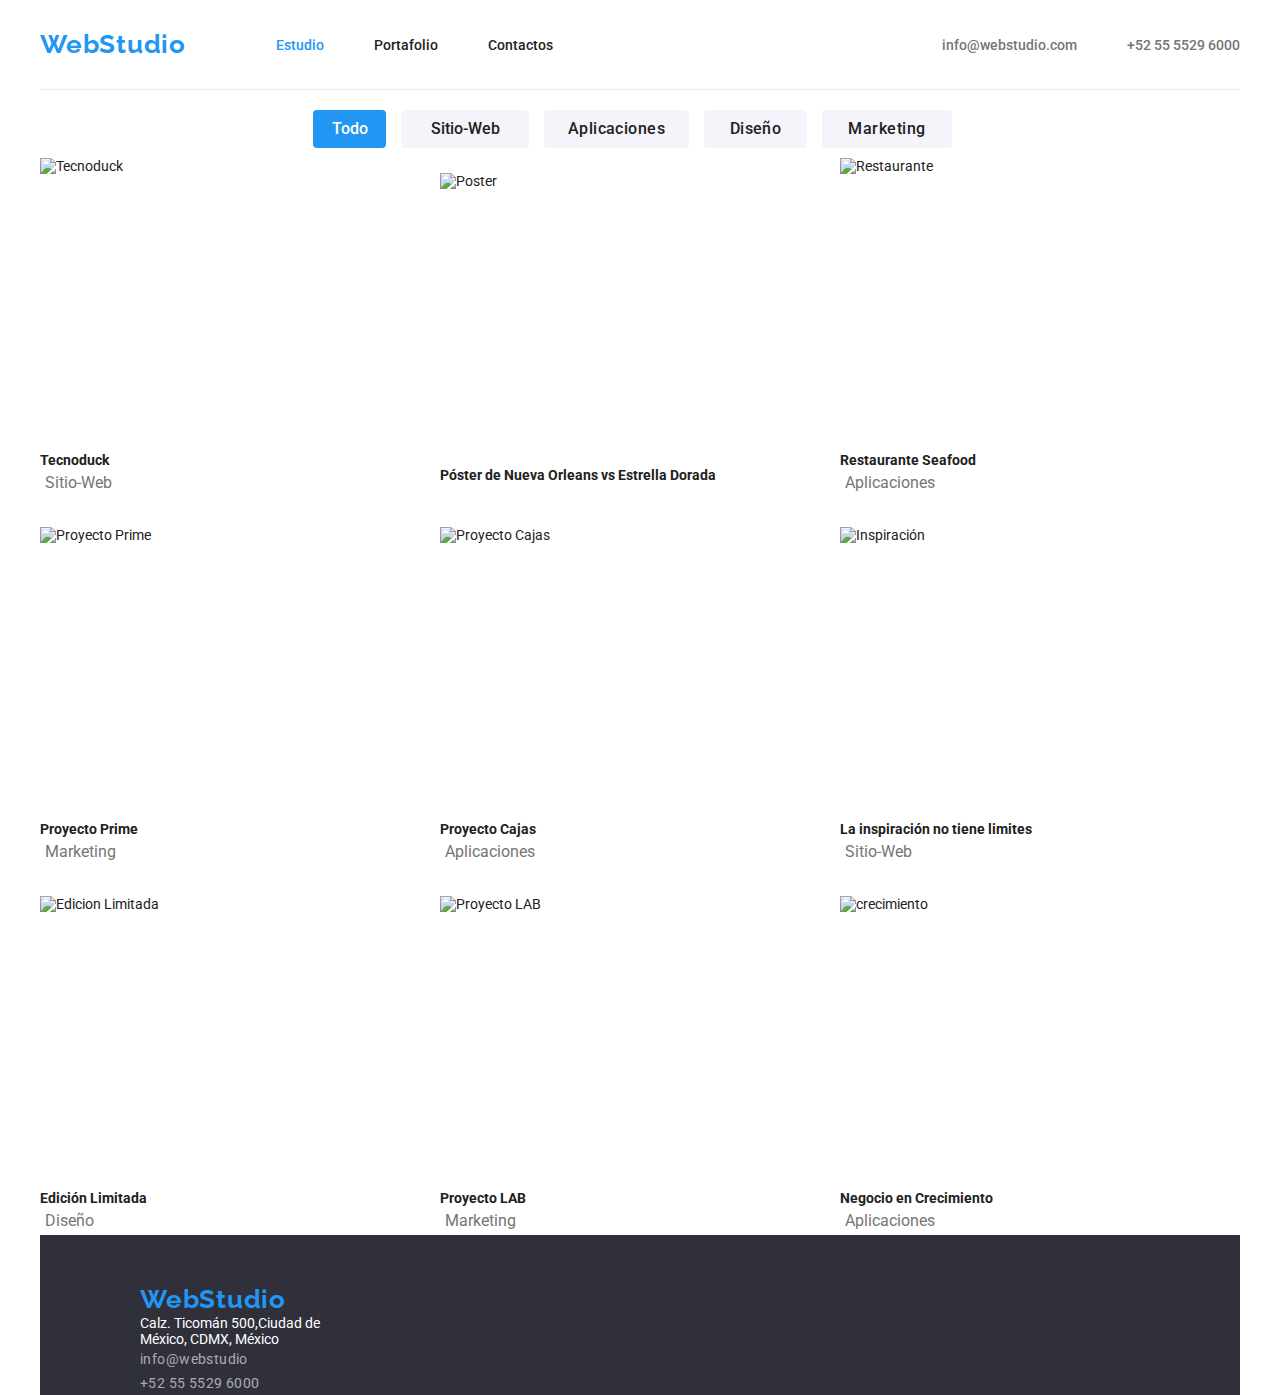
==== commit 99aed699: "act correcciones" ====
--- a/portafolio.html
+++ b/portafolio.html
@@ -6,42 +6,38 @@
     <meta name="viewport" content="width=device-width, initial-scale=1.0" />
     <title>Document</title>
     <link rel="stylesheet" href="./CSS/styles.css" />
-    <link
-      rel="stylesheet"
-      href="https://cdnjs.cloudflare.com/ajax/libs/normalize/8.0.1/normalize.min.css"
-    />
     <link rel="preconnect" href="https://fonts.googleapis.com" />
     <link rel="preconnect" href="https://fonts.gstatic.com" crossorigin />
     <link
-      href="https://fonts.googleapis.com/css2?family=Raleway:ital,wght@0,500;0,700;0,900;1,400&family=Roboto:wght@900&display=swap"
+      href="https://fonts.googleapis.com/css2?family=Raleway:wght@700&family=Roboto:wght@400;500;700;900&display=swap"
       rel="stylesheet"
     />
   </head>
-  <body class="contenedor">
-    <header>
-      <nav>
-        <div class="encabezado">
+  <body class="container">
+    <header class="header">
+      <div class="container encabezado">
+        <nav class="nav-container">
           <a href="#" class="titulo">WebStudio</a>
-          <ul class="menu">
-            <li><a href="#" class="principal"> Estudio </a></li>
-            <li>
-              <a href="portafolio.html " class="portafolio">Portafolio </a>
+          <ul class="nav-list">
+            <li class="nav-item active">
+              <a href="./index.html"> Estudio </a>
             </li>
-            <li><a href="#" class="contactos">Contactos </a></li>
-            <li>
-              <a href="mailto:info@webstudio.com" class="correo"
-                >info@webstudio.com</a
-              >
-            </li>
-            <li>
-              <a href="tel:+525555296000" class="telefono">+52 55 5529 6000</a>
-            </li>
+            <li class="nav-item"><a href="portafolio.html ">Portafolio </a></li>
+            <li class="nav-item"><a href="#">Contactos </a></li>
           </ul>
-        </div>
-      </nav>
+        </nav>
+        <ul class="contact-list">
+          <li class="contacto-item">
+            <a href="mailto:info@webstudio.com">info@webstudio.com</a>
+          </li>
+          <li class="contacto-item">
+            <a href="tel:+525555296000">+52 55 5529 6000</a>
+          </li>
+        </ul>
+      </div>
     </header>
     <main>
-      <section class="contenedor-portafolio">
+      <section class="container contenedor-portafolio">
         <div class="container-botones">
           <ul class="botones">
             <li><button type="button" class="boton1">Todo</button></li>
@@ -51,125 +47,98 @@
             <li><button type="button" class="boton5">Marketing</button></li>
           </ul>
         </div>
-        <div class="img-container-portafolio">
-          <ul>
-            <div class="img1">
-              <li>
-                <img
-                  src="images/tecnoduck.jpg"
-                  width="370"
-                  height="294"
-                  alt="Tecnoduck"
-                />
-                <h3>Tecnoduck</h3>
-                <p>Sitio-Web</p>
-              </li>
-            </div>
+        <ul class="img-container-portafolio">
+          <li class="img-servicios">
+            <img
+              src="images/tecnoduck.jpg"
+              width="370"
+              height="294"
+              alt="Tecnoduck"
+            />
+            <h3>Tecnoduck</h3>
+            <p>Sitio-Web</p>
+          </li>
+          <li class="img-servicios">
+            <img
+              src="images/poster.jpg"
+              width="370"
+              height="294"
+              alt="Poster"
+            />
+            <h3>Póster de Nueva Orleans vs Estrella Dorada</h3>
+          </li>
+          <li class="img-servicios">
+            <img
+              src="images/restaurante.jpg"
+              width="370"
+              height="294"
+              alt="Restaurante"
+            />
+            <h3>Restaurante Seafood</h3>
+            <p>Aplicaciones</p>
+          </li>
+          <li class="img-servicios">
+            <img
+              src="images/proyectoprime.jpg"
+              width="370"
+              height="294"
+              alt="Proyecto Prime"
+            />
+            <h3>Proyecto Prime</h3>
+            <p>Marketing</p>
+          </li>
 
-            <div class="img2">
-              <li>
-                <img
-                  src="images/poster.jpg"
-                  width="370"
-                  height="294"
-                  alt="Poster"
-                />
-                <h3>Póster de Nueva Orleans vs Estrella Dorada</h3>
-              </li>
-            </div>
-
-            <div class="img3">
-              <li>
-                <img
-                  src="images/restaurante.jpg"
-                  width="370"
-                  height="294"
-                  alt="Restaurante"
-                />
-                <h3>Restaurante Seafood</h3>
-                <p>Aplicaciones</p>
-              </li>
-            </div>
-
-            <div class="img4">
-              <li>
-                <img
-                  src="images/proyectoprime.jpg"
-                  width="370"
-                  height="294"
-                  alt="Proyecto Prime"
-                />
-                <h3>Proyecto Prime</h3>
-                <p>Marketing</p>
-              </li>
-            </div>
-
-            <div class="img5">
-              <li>
-                <img
-                  src="images/proyectocajas.jpg"
-                  width="370"
-                  height="294"
-                  alt="Proyecto Cajas"
-                />
-                <h3>Proyecto Cajas</h3>
-                <p>Aplicaciones</p>
-              </li>
-            </div>
-
-            <div class="img6">
-              <li>
-                <img
-                  src="images/inspiarcion.jpg"
-                  width="370"
-                  height="294"
-                  alt="Inspiración"
-                />
-                <h3>La inspiración no tiene limites</h3>
-                <p>Sitio-Web</p>
-              </li>
-            </div>
-
-            <div class="img7">
-              <li>
-                <img
-                  src="images/edlimitada.jpg"
-                  width="370"
-                  height="294"
-                  alt="Edicion Limitada"
-                />
-                <h3>Edición Limitada</h3>
-                <p>Diseño</p>
-              </li>
-            </div>
-
-            <div class="img8">
-              <li>
-                <img
-                  src="images/proyectolab.jpg"
-                  width="370"
-                  height="294"
-                  alt="Proyecto LAB"
-                />
-                <h3>Proyecto LAB</h3>
-                <p>Marketing</p>
-              </li>
-            </div>
-
-            <div class="img9">
-              <li>
-                <img
-                  src="images/crecimiento.jpg"
-                  width="370"
-                  height="294"
-                  alt="crecimiento"
-                />
-                <h3>Negocio en Crecimiento</h3>
-                <p>Aplicaciones</p>
-              </li>
-            </div>
-          </ul>
-        </div>
+          <li class="img-servicios">
+            <img
+              src="images/proyectocajas.jpg"
+              width="370"
+              height="294"
+              alt="Proyecto Cajas"
+            />
+            <h3>Proyecto Cajas</h3>
+            <p>Aplicaciones</p>
+          </li>
+          <li class="img-servicios">
+            <img
+              src="images/inspiarcion.jpg"
+              width="370"
+              height="294"
+              alt="Inspiración"
+            />
+            <h3>La inspiración no tiene limites</h3>
+            <p>Sitio-Web</p>
+          </li>
+          <li class="img-servicios">
+            <img
+              src="images/edlimitada.jpg"
+              width="370"
+              height="294"
+              alt="Edicion Limitada"
+            />
+            <h3>Edición Limitada</h3>
+            <p>Diseño</p>
+          </li>
+          <li class="img-servicios">
+            <img
+              src="images/proyectolab.jpg"
+              width="370"
+              height="294"
+              alt="Proyecto LAB"
+            />
+            <h3>Proyecto LAB</h3>
+            <p>Marketing</p>
+          </li>
+          <li class="img-servicios">
+            <img
+              src="images/crecimiento.jpg"
+              width="370"
+              height="294"
+              alt="crecimiento"
+            />
+            <h3>Negocio en Crecimiento</h3>
+            <p>Aplicaciones</p>
+          </li>
+        </ul>
       </section>
     </main>
 
--- a/CSS/styles.css
+++ b/CSS/styles.css
@@ -1,19 +1,11 @@
 body {
+  font-family: 'Raleway', sans-serif;
   font-family: 'Roboto', sans-serif;
   font-size: 14px;
   font-weight: 400;
   list-style: 1;
   color: #212121;
-}
-
-.contenedor {
-  width: 1200px;
   background-color: #ffffff;
-  margin: auto;
-  padding: 20px;
-  position: relative;
-  padding-bottom: 3em;
-  min-height: 100vh;
 }
 
 h1,
@@ -24,6 +16,7 @@
 h6,
 p {
   margin: 0;
+  padding: 0%;
 }
 html {
   box-sizing: border-box;
@@ -52,17 +45,60 @@
 }
 ul {
   list-style: none;
+  margin: 0;
+  padding: 0%;
 }
 
 a {
   text-decoration: none;
   color: currentColor;
 }
+.container {
+  width: 1200px;
+  margin: 0 auto;
+}
+
+.nav-item {
+  font-family: 'Roboto';
+  font-style: normal;
+  font-weight: 500;
+  font-size: 14px;
+  color: #212121;
+}
+.contact-list {
+  display: flex;
+  align-items: center;
+  gap: 50px;
+}
+
+.header {
+  height: 90px;
+  border-bottom: 1px solid #ececec;
+  display: flex;
+}
 .encabezado {
-  width: 1200px;
   text-decoration: none;
   display: flex;
-  padding: 10px;
+  justify-content: space-between;
+}
+.nav-container {
+  display: flex;
+  align-items: center;
+  gap: 90px;
+}
+.nav-list {
+  display: flex;
+  gap: 50px;
+}
+.contacto-item {
+  color: rgba(117, 117, 117, 1);
+  font-family: 'Roboto';
+  font-style: normal;
+  font-weight: 500;
+  font-size: 14px;
+}
+.contacto-item:hover {
+  color: rgba(33, 150, 243, 1);
 }
 .titulo {
   color: rgba(33, 150, 243, 1);
@@ -73,96 +109,26 @@
   text-align: right;
   letter-spacing: 0.03em;
 }
-.menu a:hover {
+.active {
   color: rgba(33, 150, 243, 1);
 }
-.principal {
-  color: rgba(33, 150, 243, 1);
-
-  font-family: 'Roboto';
-  font-style: normal;
-  font-weight: 500;
-  font-size: 14px;
-  position: absolute;
-  width: 49px;
-  height: 16px;
-  left: 345px;
-  top: 32px;
-}
-.portafolio {
-  color: rgba(33, 33, 33, 1);
-  font-family: 'Roboto';
-  font-style: normal;
-  font-weight: 500;
-  font-size: 14px;
-  position: absolute;
-  width: 65px;
-  height: 16px;
-  left: 445px;
-  top: 32px;
-}
-
-.contactos {
-  font-family: 'Roboto';
-  font-style: normal;
-  font-weight: 500;
-  font-size: 14px;
-  position: absolute;
-  width: 59px;
-  height: 16px;
-  left: 565px;
-  top: 32px;
-}
-.contactos a:hover {
-  color: rgba(33, 150, 243, 1);
-}
-.correo {
-  color: rgba(117, 117, 117, 1);
-  font-family: 'Roboto';
-  font-style: normal;
-  font-weight: 500;
-  font-size: 14px;
-  position: absolute;
-  width: 135px;
-  height: 16px;
-  left: 850px;
-  top: 32px;
-}
-.correo:hover {
-  color: #2196f3;
-}
-.telefono {
-  color: rgba(117, 117, 117, 1);
-  font-family: 'Roboto';
-  font-style: normal;
-  font-weight: 500;
-  font-size: 14px;
-  position: absolute;
-  width: 118px;
-  height: 16px;
-  left: 1100px;
-  top: 32px;
-}
+
 .seccion-principal {
-  width: 1200px;
-  height: 400px;
-  top: 80px;
-  left: -4px;
+  height: 600px;
   background-color: #2f303a;
   display: flex;
+  flex-direction: column;
+  align-items: center;
+  justify-content: center;
 }
 
 .introduccion {
   width: 696px;
-  height: 120px;
   color: rgb(241, 241, 245);
   font-family: 'Roboto';
   font-style: normal;
   font-weight: 900;
-  font-size: 20px;
-  padding: 35px;
-  margin-top: 80px;
-  margin-left: 250px;
+  font-size: 44px;
   text-align: center;
 }
 .mi-boton {
@@ -175,25 +141,25 @@
   font-style: normal;
   font-weight: 700;
   font-size: 16px;
-  border-bottom-left-radius: 0%;
-  justify-content: center;
-  align-items: center;
-  padding: 10px 32px;
   border-radius: 4px;
   border: 1px #2196f3;
 }
+
+.section-spacing {
+  margin-bottom: 95px;
+  margin-top: 95px;
+}
+
 .servicios-prestados {
+  display: flex;
   color: rgba(117, 117, 117, 1);
   font-family: 'Roboto';
   font-style: normal;
   font-weight: 400;
-  display: flex;
-  margin-right: 50px;
-}
-.servicios-ofertados {
-  display: flex;
-  padding: 20px;
-}
+  justify-content: space-between;
+  margin: 100px;
+}
+
 h3 {
   color: #212121;
   font-family: 'Roboto';
@@ -220,26 +186,30 @@
   display: flex;
   justify-content: space-between;
   align-items: center;
-  margin-right: 20px;
-}
+  margin: 100px;
+  margin-bottom: 30px;
+}
+
 .computador {
   width: 373.16px;
   height: 323.7px;
   left: 215px;
   top: 1092.3px;
-  left: 10px;
+  margin-left: 30px;
 }
 .celular {
   width: 373.16px;
   height: 323.7px;
   left: 618.42px;
   top: 1092.3px;
+  margin-left: 30px;
 }
 .tablet {
   width: 373.16px;
   height: 323.7px;
   left: 1015px;
   top: 1092px;
+  margin-left: 30px;
 }
 
 .img-container-team {
@@ -368,15 +338,13 @@
   display: inline-block;
 }
 /*Estilos portafolio*/
-.contenedor-portafolio {
-  width: 1200px;
-  height: 1000px;
-}
 
 .botones {
   display: flex;
   align-items: center;
   justify-content: center;
+  margin-top: 10px;
+  padding: 10px;
 }
 .boton1 {
   font-family: 'Roboto';
@@ -481,132 +449,16 @@
 .boton5:hover {
   background: rgba(33, 150, 243, 1);
 }
+
 .img-container-portafolio {
-  width: 1200px;
-}
-
-.img1 {
-  padding: 10px;
-  margin: 10px;
-  float: left;
+  display: flex;
+  flex-wrap: wrap;
+  gap: 30px;
+  align-items: center;
+  align-content: center;
+  flex-basis: calc((100% - 30px) / 3);
+}
+.img-servicios:hover {
   box-sizing: border-box;
-  margin-left: 75px;
-  width: 300px;
-  height: 300px;
-  left: calc(50% - 370px / 2 + 400px);
-  top: calc(50% - 404px / 2 + 404px);
-  background: #ffffff;
-  border: 1px solid #eeeeee;
-  box-shadow: 0px 1px 1px rgba(0, 0, 0, 0.12), 0px 4px 4px rgba(0, 0, 0, 0.06),
-    1px 4px 6px rgba(0, 0, 0, 0.16);
-}
-.img2 {
-  padding: 10px;
-  margin: 10px;
-  float: left;
-  box-sizing: border-box;
-  width: 300px;
-  height: 300px;
-  left: calc(50% - 370px / 2);
-  top: calc(50% - 404px / 2 - 464px);
-  background: #ffffff;
-  border: 1px solid #eeeeee;
-}
-.img3 {
-  padding: 10px;
-  margin: 10px;
-  float: left;
-  box-sizing: border-box;
-  width: 300px;
-  height: 300px;
-  left: calc(50% - 370px / 2 + 400px);
-  top: calc(50% - 404px / 2 - 464px);
-  background: #ffffff;
-  border: 1px solid #eeeeee;
-}
-.img4 {
-  padding: 10px;
-  margin: 10px;
-  float: left;
-  margin-left: 75px;
-  width: 300px;
-  height: 300px;
-  left: calc(50% - 370px / 2 - 400px);
-  top: calc(50% - 404px / 2 - 30px);
-  background: #ffffff;
-  border: 1px solid #eeeeee;
-  padding: 20px;
-}
-.img5 {
-  padding: 10px;
-  margin: 10px;
-  float: left;
-  width: 300px;
-  height: 300px;
-  left: calc(50% - 370px / 2);
-  top: calc(50% - 404px / 2 - 30px);
-  background: #ffffff;
-  border: 1px solid #eeeeee;
-  padding: 20px;
-}
-.img6 {
-  padding: 10px;
-  margin: 10px;
-  float: left;
-  box-sizing: border-box;
-  width: 300px;
-  height: 300px;
-  left: calc(50% - 370px / 2 + 400px);
-  top: calc(50% - 404px / 2 - 30px);
-  background: #ffffff;
-  border: 1px solid #eeeeee;
-  padding: 20px;
-}
-.img7 {
-  padding: 10px;
-  margin: 10px;
-  float: left;
-  box-sizing: border-box;
-  margin-left: 75px;
-  width: 300px;
-  height: 300px;
-  left: calc(50% - 370px / 2 - 400px);
-  top: calc(50% - 404px / 2 + 404px);
-  background: #ffffff;
-  border: 1px solid #eeeeee;
-  padding: 20px;
-}
-.img8 {
-  padding: 10px;
-  margin: 10px;
-  float: left;
-  box-sizing: border-box;
-  width: 300px;
-  height: 300px;
-  left: calc(50% - 370px / 2);
-  top: calc(50% - 404px / 2 + 404px);
-  background: #ffffff;
-  border: 1px solid #eeeeee;
-  padding: 20px;
-}
-
-.img9 {
-  padding: 10px;
-  margin: 10px;
-  float: left;
-  box-sizing: border-box;
-  width: 300px;
-  height: 300px;
-  left: calc(50% - 370px / 2 + 400px);
-  top: calc(50% - 404px / 2 + 404px);
-  background: #ffffff;
-  border: 1px solid #eeeeee;
-  padding: 20px;
-}
-.container {
-  width: 1200px;
-  height: 252px;
-  left: 0px;
-  top: 1628px;
-  background: #2f303a;
-}
+  border: 1px solid rgba(238, 238, 238, 1);
+}
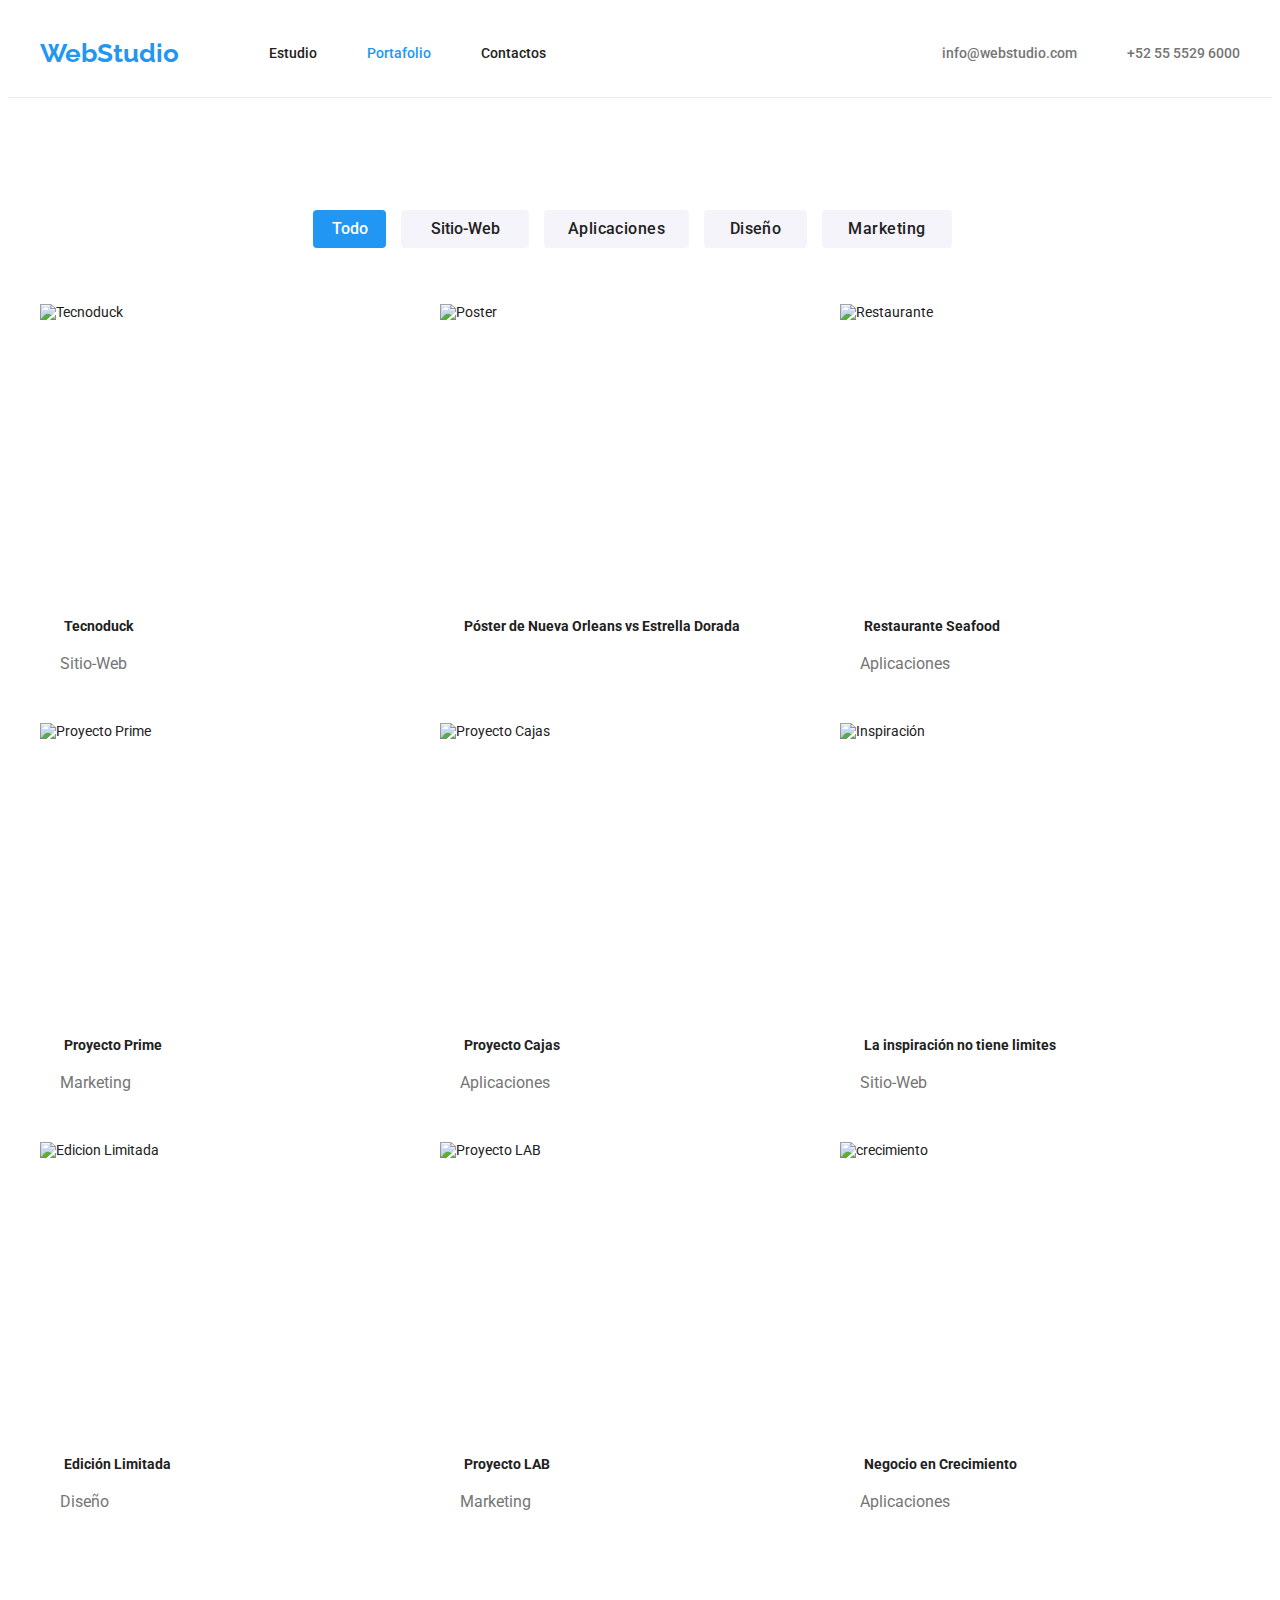
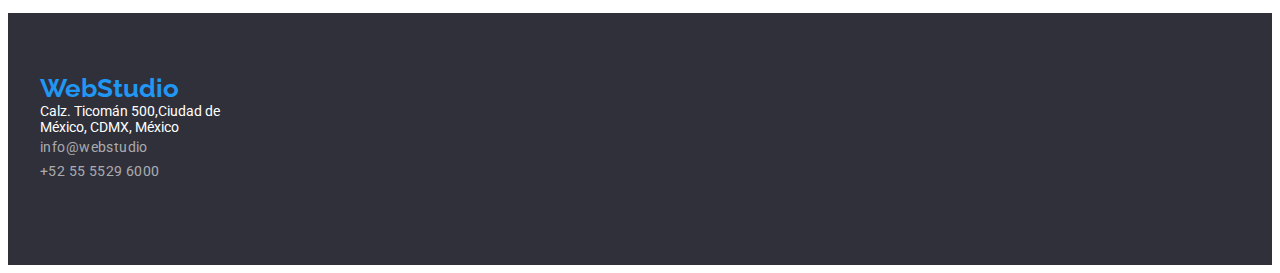
==== commit c95fd940: "act diseño" ====
--- a/portafolio.html
+++ b/portafolio.html
@@ -13,16 +13,18 @@
       rel="stylesheet"
     />
   </head>
-  <body class="container">
+  <body>
     <header class="header">
       <div class="container encabezado">
         <nav class="nav-container">
           <a href="#" class="titulo">WebStudio</a>
           <ul class="nav-list">
-            <li class="nav-item active">
+            <li class="nav-item">
               <a href="./index.html"> Estudio </a>
             </li>
-            <li class="nav-item"><a href="portafolio.html ">Portafolio </a></li>
+            <li class="nav-item active">
+              <a href="portafolio.html ">Portafolio </a>
+            </li>
             <li class="nav-item"><a href="#">Contactos </a></li>
           </ul>
         </nav>
@@ -47,7 +49,7 @@
             <li><button type="button" class="boton5">Marketing</button></li>
           </ul>
         </div>
-        <ul class="img-container-portafolio">
+        <ul class="container img-container-portafolio">
           <li class="img-servicios">
             <img
               src="images/tecnoduck.jpg"
@@ -55,7 +57,7 @@
               height="294"
               alt="Tecnoduck"
             />
-            <h3>Tecnoduck</h3>
+            <h3 class="img-port">Tecnoduck</h3>
             <p>Sitio-Web</p>
           </li>
           <li class="img-servicios">
--- a/CSS/styles.css
+++ b/CSS/styles.css
@@ -15,8 +15,7 @@
 h5,
 h6,
 p {
-  margin: 0;
-  padding: 0%;
+  margin: 0px;
 }
 html {
   box-sizing: border-box;
@@ -53,62 +52,61 @@
   text-decoration: none;
   color: currentColor;
 }
+.header {
+  height: 90px;
+  border-bottom: 1px solid #ececec;
+  display: flex;
+}
+.encabezado {
+  text-decoration: none;
+  display: flex;
+  justify-content: space-between;
+}
 .container {
   width: 1200px;
   margin: 0 auto;
 }
-
-.nav-item {
-  font-family: 'Roboto';
-  font-style: normal;
-  font-weight: 500;
-  font-size: 14px;
-  color: #212121;
-}
-.contact-list {
-  display: flex;
-  align-items: center;
-  gap: 50px;
-}
-
-.header {
-  height: 90px;
-  border-bottom: 1px solid #ececec;
-  display: flex;
-}
-.encabezado {
-  text-decoration: none;
-  display: flex;
-  justify-content: space-between;
-}
 .nav-container {
   display: flex;
+  justify-content: center;
   align-items: center;
   gap: 90px;
-}
-.nav-list {
-  display: flex;
-  gap: 50px;
-}
-.contacto-item {
-  color: rgba(117, 117, 117, 1);
-  font-family: 'Roboto';
-  font-style: normal;
-  font-weight: 500;
-  font-size: 14px;
-}
-.contacto-item:hover {
-  color: rgba(33, 150, 243, 1);
 }
 .titulo {
   color: rgba(33, 150, 243, 1);
   font-family: 'raleway', sans-serif;
   font-weight: 700;
   font-size: 26px;
-  line-height: 1.15;
-  text-align: right;
-  letter-spacing: 0.03em;
-}
+  text-align: center;
+}
+.nav-list {
+  display: flex;
+  gap: 50px;
+}
+.nav-item {
+  font-family: 'Roboto';
+  font-style: normal;
+  font-weight: 500;
+  font-size: 14px;
+  color: #212121;
+}
+.contact-list {
+  display: flex;
+  align-items: center;
+  gap: 50px;
+}
+.contacto-item {
+  color: rgba(117, 117, 117, 1);
+  font-family: 'Roboto';
+  font-style: normal;
+  font-weight: 500;
+  font-size: 14px;
+}
+
+.contacto-item:hover {
+  color: rgba(33, 150, 243, 1);
+}
+
 .active {
   color: rgba(33, 150, 243, 1);
 }
@@ -130,6 +128,7 @@
   font-weight: 900;
   font-size: 44px;
   text-align: center;
+  padding-bottom: 40px;
 }
 .mi-boton {
   color: rgba(255, 255, 255, 1);
@@ -146,18 +145,27 @@
 }
 
 .section-spacing {
-  margin-bottom: 95px;
-  margin-top: 95px;
+  padding-top: 94px;
+  padding-bottom: 94px;
 }
 
 .servicios-prestados {
+  width: 1200px;
   display: flex;
   color: rgba(117, 117, 117, 1);
   font-family: 'Roboto';
   font-style: normal;
   font-weight: 400;
-  justify-content: space-between;
-  margin: 100px;
+  justify-content: space-evenly;
+  align-items: center;
+  padding-bottom: 94px;
+}
+.team-list {
+  display: flex;
+  gap: 30px;
+  justify-content: center;
+  align-items: center;
+  padding-bottom: 94px;
 }
 
 h3 {
@@ -166,6 +174,8 @@
   font-style: normal;
   font-weight: 700;
   font-size: 14px;
+  margin-top: 20px;
+  margin-left: 24px;
 }
 
 h2 {
@@ -175,112 +185,45 @@
   font-weight: 700;
   font-size: 36px;
   text-align: center;
-  padding: 10px;
-}
-.equipo {
-  width: 100%;
-  flex-grow: 23%;
+}
+.nuestro-equipo {
+  font-family: 'Roboto';
+  font-style: normal;
+  font-weight: 700;
+  font-size: 36px;
+  line-height: 42px;
+  text-align: center;
+  padding-top: 94px;
+  padding-bottom: 50px;
 }
 
 .img-container-work {
   display: flex;
   justify-content: space-between;
   align-items: center;
-  margin: 100px;
-  margin-bottom: 30px;
-}
-
-.computador {
+  flex-basis: calc((100% - 30px) / 3);
+  padding-top: 55.05px;
+}
+.img-work {
   width: 373.16px;
   height: 323.7px;
-  left: 215px;
-  top: 1092.3px;
-  margin-left: 30px;
-}
-.celular {
-  width: 373.16px;
-  height: 323.7px;
-  left: 618.42px;
-  top: 1092.3px;
-  margin-left: 30px;
-}
-.tablet {
-  width: 373.16px;
-  height: 323.7px;
-  left: 1015px;
-  top: 1092px;
-  margin-left: 30px;
-}
-
-.img-container-team {
+}
+.img-team {
+  background: #ffffff;
+  box-shadow: 0px 1px 3px rgba(0, 0, 0, 0.12), 0px 1px 1px rgba(0, 0, 0, 0.14),
+    0px 2px 1px rgba(0, 0, 0, 0.2);
+  border-radius: 0px 0px 4px 4px;
+}
+.team {
   background-color: rgba(245, 244, 250, 1);
-  width: 1200px;
-  height: 648px;
-  left: 0px;
-  top: 1510px;
-}
-.nuestro-equipo {
-  padding: 20px;
-  text-align: center;
-  padding: 50px;
-  align-items: center;
-}
-/*.equipo {*/
-.team1 {
-  padding: 10px;
-  margin: 10px;
-  float: left;
-  width: 270px;
-  height: 368px;
-  left: 208px;
-  top: 1696px;
-  background: #ffffff;
-  padding: 20px;
-  border-radius: 0px 0px 4px 4px;
-}
-.team2 {
-  padding: 10px;
-  margin: 10px;
-  float: left;
-  width: 270px;
-  height: 368px;
-  left: 515px;
-  top: 1696px;
-  background: #ffffff;
-  border-radius: 0px 0px 4px 4px;
-  border: none;
-}
-.team3 {
-  padding: 10px;
-  margin: 10px;
-  float: left;
-  width: 270px;
-  height: 368px;
-  left: 822px;
-  top: 1696px;
-  border-radius: 0px 0px 4px 4px;
-  background-color: #ffffff;
-  border: 10px #ffffff;
-}
-.team4 {
-  padding: 10px;
-  margin: 10px;
-  float: left;
-  width: 270px;
-  height: 368px;
-  left: 822px;
-  top: 1696px;
-  background: #ffffff;
-  border-radius: 0px 0px 4px 4px;
-}
-
+}
 p {
   color: #757575;
   font-family: 'Roboto';
   font-style: normal;
   font-weight: 400;
   font-size: 16px;
-  padding: 5px;
+  padding: 20px;
 }
 .ubicacion {
   color: #ffffff;
@@ -299,16 +242,26 @@
 .profesion-team {
   text-align: center;
 }
+footer {
+  background-color: #2f303a;
+  height: 252px;
+  padding-top: 60px;
+  padding-bottom: 60px;
+}
 .nav_contacto {
-  width: 1200px;
-  background-color: #2f303a;
   color: #ffffff;
   font-family: 'Roboto';
   font-style: normal;
   font-weight: 400;
   font-size: 14px;
-  padding-top: 50px;
-  padding-left: 100px;
+}
+.ubicacion {
+  color: #ffffff;
+  word-spacing: 9px;
+}
+.contactos {
+  word-spacing: 9px;
+  flex-direction: column;
 }
 .contact-correo {
   color: rgba(255, 255, 255, 0.6);
@@ -337,14 +290,15 @@
 .equipo {
   display: inline-block;
 }
+
 /*Estilos portafolio*/
 
 .botones {
   display: flex;
   align-items: center;
   justify-content: center;
-  margin-top: 10px;
-  padding: 10px;
+  padding-top: 112px;
+  padding-bottom: 56px;
 }
 .boton1 {
   font-family: 'Roboto';
@@ -454,11 +408,13 @@
   display: flex;
   flex-wrap: wrap;
   gap: 30px;
-  align-items: center;
-  align-content: center;
   flex-basis: calc((100% - 30px) / 3);
-}
+  padding-bottom: 82px;
+}
+
 .img-servicios:hover {
-  box-sizing: border-box;
-  border: 1px solid rgba(238, 238, 238, 1);
-}
+  background: #ffffff;
+  border: 1px solid #eee;
+  box-shadow: 0px 1px 1px rgba(0, 0, 0, 0.12), 0px 4px 4px rgba(0, 0, 0, 0.06),
+    1px 4px 6px rgba(0, 0, 0, 0.16);
+}
